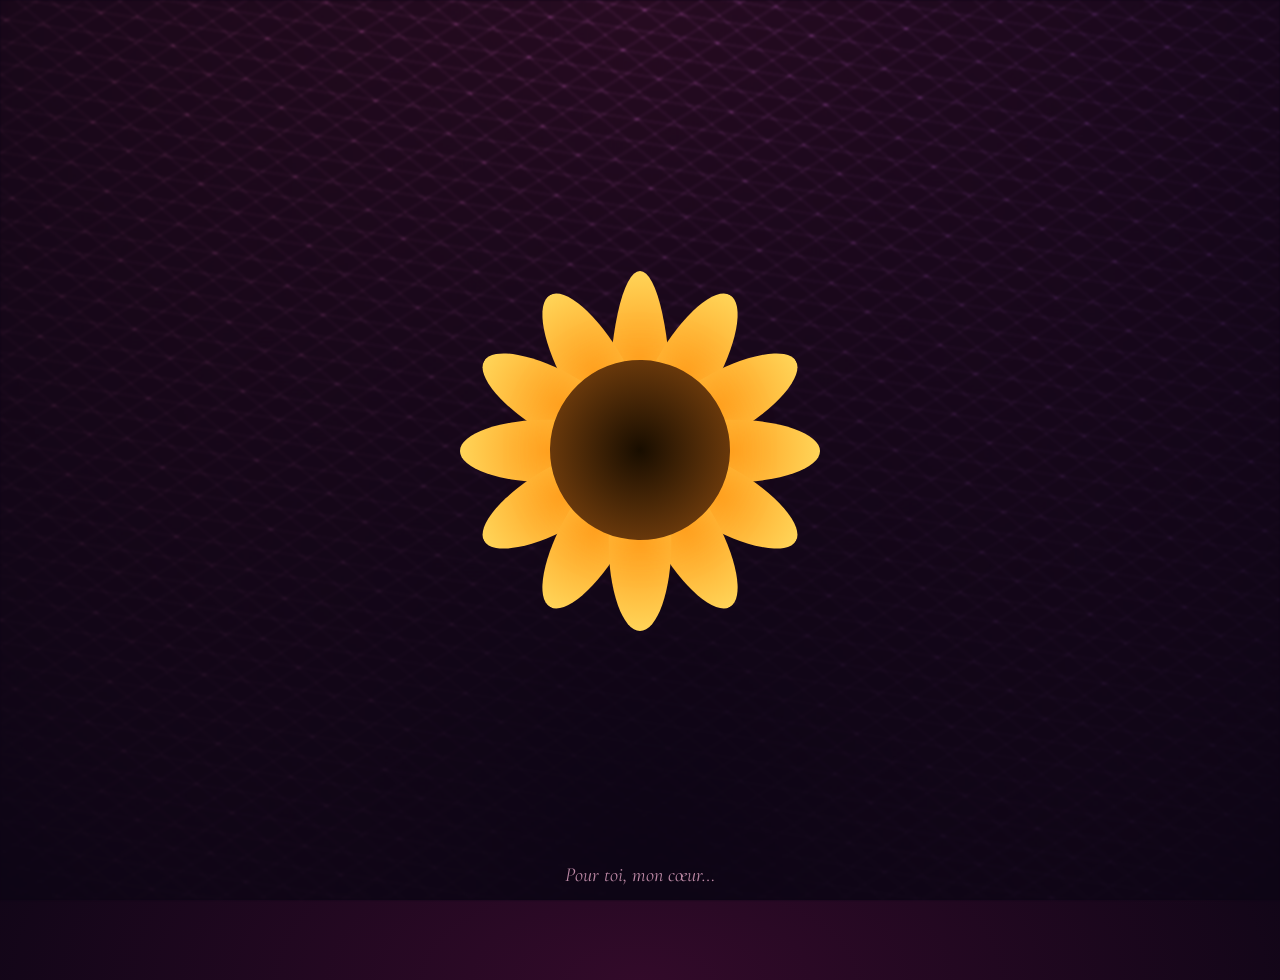
==== index.html @ 47a4c1a6 "Update chapter photo handling and page rendering" ====
<!DOCTYPE html>
<html lang="fr">
<head>
<meta charset="UTF-8">
<meta name="viewport" content="width=device-width, initial-scale=1.0">
<meta name="theme-color" content="#1a0a2e">
<title>Pour toi, mon cœur 🌸</title>
<link href="https://fonts.googleapis.com/css2?family=Cormorant+Garamond:ital,wght@0,400;0,600;1,400;1,600&family=Lato:wght@300;400&family=Press+Start+2P&display=swap" rel="stylesheet">
<link rel="stylesheet" href="style.css">
</head>
<body>

<!-- Animation d'ouverture : tournesol animé (adapté d'un CodePen, sans tige) -->
<div id="opening-overlay" style="position:fixed;inset:0;z-index:9999;display:flex;align-items:center;justify-content:center;transition:opacity 1s ease;background:var(--bg-base,#0d0515);overflow:hidden;">
  <div class="op-night"></div>
  <div id="opening-stars" style="position:absolute;inset:0;z-index:1;overflow:hidden;"></div>
  <div id="sf-bg-lights" style="position:absolute;inset:0;z-index:1;overflow:hidden;"></div>
  <div class="sf-scene">
    <div class="flower_wrapper">
      <div class="flower_center"></div>
      <div class="flower_petal flower_petal-1"></div>
      <div class="flower_petal flower_petal-2"></div>
      <div class="flower_petal flower_petal-3"></div>
      <div class="flower_petal flower_petal-4"></div>
      <div class="flower_petal flower_petal-5"></div>
      <div class="flower_petal flower_petal-6"></div>
      <div class="flower_petal flower_petal-7"></div>
      <div class="flower_petal flower_petal-8"></div>
      <div class="flower_petal flower_petal-9"></div>
      <div class="flower_petal flower_petal-10"></div>
      <div class="flower_petal flower_petal-11"></div>
      <div class="flower_petal flower_petal-12"></div>
      <div class="flower_light flower_light-1"></div>
      <div class="flower_light flower_light-2"></div>
      <div class="flower_light flower_light-3"></div>
      <div class="flower_light flower_light-4"></div>
      <div class="flower_light flower_light-5"></div>
      <div class="flower_light flower_light-6"></div>
      <div class="flower_light flower_light-7"></div>
      <div class="flower_light flower_light-8"></div>
    </div>
  </div>
  <div class="op-caption">Pour toi, mon cœur…</div>
</div>
<style>
  @keyframes fadeIn { 0% { opacity: 0; transform: translate(-50%,8px); } 100% { opacity: 1; transform: translate(-50%,0); } }

  .op-night {
    position: fixed; left: 50%; top: 0; transform: translateX(-50%);
    width: 100%; height: 100%; z-index: 0;
    filter: blur(0.1vmin);
    background-image:
      radial-gradient(ellipse at top, transparent 0%, var(--bg-base,#0d0515)),
      radial-gradient(ellipse at bottom, var(--bg-base,#0d0515), rgba(var(--glow,120,20,80),0.28)),
      repeating-linear-gradient(220deg, rgba(0,0,0,0.5) 0px, rgba(0,0,0,0.5) 19px, transparent 19px, transparent 22px),
      repeating-linear-gradient(189deg, rgba(0,0,0,0.5) 0px, rgba(0,0,0,0.5) 19px, transparent 19px, transparent 22px),
      repeating-linear-gradient(148deg, rgba(0,0,0,0.5) 0px, rgba(0,0,0,0.5) 19px, transparent 19px, transparent 22px),
      linear-gradient(90deg, rgb(var(--c1,210,100,150)), rgb(var(--c2,160,90,210)));
  }
  .opening-star {
    position: absolute; border-radius: 50%;
    background: rgba(255,255,255,0.8);
    animation: starTwinkle ease-in-out infinite;
  }
  @keyframes starTwinkle { 0%, 100% { opacity: 0.15; } 50% { opacity: 0.9; } }

  .op-caption {
    position: absolute; left: 50%; bottom: 1.5vmin; transform: translateX(-50%); z-index: 250;
    font-family: 'Cormorant Garamond', serif; font-style: italic; font-size: 20px;
    color: rgba(220,160,190,0.85); white-space: nowrap;
    animation: fadeIn 1s ease 0.6s both;
  }

  /* ── Tournesol animé (adapté d'un CodePen, sans tige) ── */
  .sf-scene {
    position: absolute; inset: 0; z-index: 5;
    display: flex; align-items: center; justify-content: center;
  }
  .flower_wrapper {
    position: relative; width: 1px; height: 1px;
    animation: sf-sway 4s ease-in-out infinite;
  }
  .flower_center {
    position: absolute; left: 0; top: 0; z-index: 5;
    transform: translate(-50%, -50%) rotate(-10deg);
    width: 20vmin; height: 20vmin; border-radius: 50%;
    background: radial-gradient(circle, #180d00, #8a4a10);
    box-shadow: 0 0 5vmin rgba(255,180,50,0.35);
    animation: sf-open-center 1.2s 0.3s backwards;
  }
  .flower_petal {
    position: absolute; left: 0; bottom: 0; z-index: 3;
    transform: translateX(-50%);
    width: 7vmin; height: 20vmin;
    background: radial-gradient(circle, #ff9d1c, #ffd85c);
    clip-path: ellipse(50% 50% at 50% 50%);
    transform-origin: center bottom;
    animation: sf-open-petal 1.2s 0.7s backwards;
  }
  .flower_petal-1 {
    border-radius: 50% 50% 50% / 80% 80% 20% 20%;
    clip-path: none;
    animation: sf-open-petal 1s 0.7s backwards;
  }
  .flower_petal-2  { transform: translateX(-50%) rotate(-30deg); }
  .flower_petal-3  { transform: translateX(-50%) rotate(-60deg); }
  .flower_petal-4  { transform: translateX(-50%) rotate(-90deg); }
  .flower_petal-5  { transform: translateX(-50%) rotate(-120deg); }
  .flower_petal-6  { transform: translateX(-50%) rotate(-150deg); }
  .flower_petal-7  { transform: translateX(-50%) rotate(30deg); }
  .flower_petal-8  { transform: translateX(-50%) rotate(60deg); }
  .flower_petal-9  { transform: translateX(-50%) rotate(90deg); }
  .flower_petal-10 { transform: translateX(-50%) rotate(120deg); }
  .flower_petal-11 { transform: translateX(-50%) rotate(150deg); }
  .flower_petal-12 { transform: translateX(-50%) rotate(180deg); }

  .flower_light {
    position: absolute; bottom: 8vmin; width: 1vmin; height: 1vmin;
    background-color: #fffb00; border-radius: 50%;
    filter: blur(0.2vmin);
    animation: sf-light-ans 4s linear infinite backwards;
  }
  .flower_light:nth-child(odd) { background-color: #ffde7a; }
  .flower_light-1 { left: -2vmin; animation-delay: 1s; }
  .flower_light-2 { left: 3vmin;  animation-delay: 0.5s; }
  .flower_light-3 { left: -6vmin; animation-delay: 0.3s; }
  .flower_light-4 { left: 6vmin;  animation-delay: 0.9s; }
  .flower_light-5 { left: -1vmin; animation-delay: 1.5s; }
  .flower_light-6 { left: -4vmin; animation-delay: 3s; }
  .flower_light-7 { left: 3vmin;  animation-delay: 2s; }
  .flower_light-8 { left: -6vmin; animation-delay: 3.5s; }

  .sf-bg-light {
    position: absolute; bottom: 0; width: 1vmin; height: 1vmin;
    background-color: #fffb00; border-radius: 50%;
    filter: blur(0.2vmin);
    animation: sf-light-bg-ans 7s linear infinite backwards;
  }
  .sf-bg-light:nth-child(odd) { background-color: #ffde7a; }

  @keyframes sf-sway {
    0%, 100% { transform: rotate(-2deg); }
    50%      { transform: rotate(2deg); }
  }
  @keyframes sf-open-petal { 0% { transform: translateX(-50%) rotate(0) scale(0); } }
  @keyframes sf-open-center { 0% { opacity: 0; transform: translate(-50%,-50%) scale(0); } }
  @keyframes sf-light-ans {
    0%   { opacity: 0; transform: translateY(0); }
    25%  { opacity: 1; transform: translateY(-5vmin) translateX(-2vmin); }
    50%  { opacity: 1; transform: translateY(-15vmin) translateX(2vmin); filter: blur(0.2vmin); }
    75%  { transform: translateY(-20vmin) translateX(-2vmin); filter: blur(0.2vmin); }
    100% { transform: translateY(-30vmin); opacity: 0; filter: blur(1vmin); }
  }
  @keyframes sf-light-bg-ans {
    0%   { opacity: 0; transform: translateY(0); }
    25%  { opacity: 1; transform: translateY(-10vmin) translateX(-2vmin); }
    50%  { opacity: 1; transform: translateY(-20vmin) translateX(2vmin); filter: blur(0.2vmin); }
    70%  { transform: translateY(-40vmin) translateX(2vmin); filter: blur(0.2vmin); }
    100% { transform: translateY(-60vmin); opacity: 0; filter: blur(1vmin); }
  }
</style>

<!-- Toast "Accomplissement obtenu !" façon Minecraft -->
<div class="mc-toast-wrap"><div class="mc-toast" id="mc-toast"></div></div>

<!-- Pétales (générés en JS selon le mois) -->
<div id="petals-container"></div>
<!-- Cœurs flottants -->
<div id="hearts-container"></div>

<!-- Grandes fleurs décoratives fixes -->
<svg class="flower-deco" style="top:-30px;left:-30px;opacity:0.26;transform:rotate(-15deg)" width="230" height="230" viewBox="0 0 200 200" xmlns="http://www.w3.org/2000/svg">
  <g class="deco-flower" data-color="c1"></g>
</svg>
<svg class="flower-deco" style="top:-20px;right:-25px;opacity:0.24;transform:rotate(12deg)" width="200" height="200" viewBox="0 0 200 200" xmlns="http://www.w3.org/2000/svg">
  <g class="deco-flower" data-color="c2"></g>
</svg>
<svg class="flower-deco" style="bottom:160px;right:-18px;opacity:0.22;transform:rotate(10deg)" width="150" height="190" viewBox="0 0 200 200" xmlns="http://www.w3.org/2000/svg">
  <g class="deco-flower-filled" data-color="c1"></g>
</svg>
<svg class="flower-deco" style="bottom:360px;left:-25px;opacity:0.24;transform:rotate(-10deg)" width="180" height="215" viewBox="0 0 200 200" xmlns="http://www.w3.org/2000/svg">
  <g class="deco-flower" data-color="c2"></g>
</svg>
<svg class="flower-deco" style="bottom:20px;right:-20px;opacity:0.22;transform:rotate(14deg)" width="170" height="205" viewBox="0 0 200 200" xmlns="http://www.w3.org/2000/svg">
  <g class="deco-flower" data-color="c1"></g>
</svg>

<!-- ══════════════ LIVRE FERMÉ ══════════════ -->
<div id="book-closed" class="book-closed">
  <div class="book-cover" id="book-cover">
    <svg class="book-cover-flower" viewBox="0 0 200 200" xmlns="http://www.w3.org/2000/svg">
      <g class="deco-flower-hero" data-color="c1" transform="translate(-50,10) scale(0.9)"></g>
    </svg>
    <div class="book-title">Notre histoire</div>
    <div class="book-cover-rule"></div>
    <div class="book-subtitle">à nous deux</div>
  </div>
  <button class="discover-btn" id="discover-btn">Découvrir notre histoire</button>
</div>

<!-- ══════════════ LIVRE OUVERT ══════════════ -->
<div id="book-open" class="book-open">
  <div class="book-toolbar">
    <button id="nav-toc-btn">✦ Sommaire ✦</button>
    <span class="sep">·</span>
    <a href="chronologie.html">notre chronologie</a>
  </div>
  <div class="book-frame">
    <button class="book-nav-btn" id="nav-prev" aria-label="page précédente">←</button>
    <div class="page-spread" id="page-spread"></div>
    <button class="book-nav-btn" id="nav-next" aria-label="page suivante">→</button>
  </div>
</div>

<!-- Panneau archives (onglet caché : double-clic sur le footer, gardé en secret bonus) -->
<div class="archive-overlay" id="archive-overlay">
  <div class="archive-panel">
    <div class="archive-title">Notre histoire, mois par mois</div>
    <div class="archive-list" id="archive-list"></div>
    <button class="archive-close" id="archive-close">fermer</button>
  </div>
</div>

<script src="data.js"></script>
<script src="mc-toast.js"></script>
<script>
const MONTHS = window.SITE_DATA.months;
const params = new URLSearchParams(location.search);
const requestedNum = parseInt(params.get('m'), 10);
const latest = MONTHS[MONTHS.length - 1];
const deepLinkedMonth = MONTHS.find(m => m.number === requestedNum);

function setTheme(month) {
  document.documentElement.style.setProperty('--c1', month.theme.c1);
  document.documentElement.style.setProperty('--c2', month.theme.c2);
  document.documentElement.style.setProperty('--glow', month.theme.glow);
  document.documentElement.style.setProperty('--bg-base', month.theme.bgBase || '#0d0515');
}
setTheme(latest); // thème par défaut pour la couverture du livre

// ── Bibliothèque de formes de fleurs déco (lys / tulipe) ──
const FLOWER_LIB = {
  lys: {
    big: (c) => `<g fill="none" stroke="rgba(var(--${c}),1)" stroke-width="1.5"><ellipse cx="100" cy="50" rx="16" ry="42"/><ellipse cx="58" cy="85" rx="13" ry="32" transform="rotate(-35 58 85)"/><ellipse cx="142" cy="85" rx="13" ry="32" transform="rotate(35 142 85)"/><line x1="100" y1="100" x2="100" y2="185"/><ellipse cx="70" cy="150" rx="24" ry="9" transform="rotate(-20 70 150)"/><ellipse cx="130" cy="165" rx="24" ry="9" transform="rotate(20 130 165)"/></g>`,
    filled: (c) => `<g fill="rgba(var(--${c}),0.2)" stroke="rgba(var(--${c}),0.7)" stroke-width="1.5"><circle cx="100" cy="100" r="12"/><ellipse cx="100" cy="58" rx="10" ry="22"/><ellipse cx="100" cy="142" rx="10" ry="22"/><ellipse cx="58" cy="100" rx="22" ry="10"/><ellipse cx="142" cy="100" rx="22" ry="10"/></g>`,
    hero: (c) => `<g fill="none" stroke="rgba(var(--${c}),0.7)" stroke-width="1.8"><ellipse cx="150" cy="40" rx="14" ry="36"/><ellipse cx="112" cy="70" rx="11" ry="26" transform="rotate(-35 112 70)"/><ellipse cx="188" cy="70" rx="11" ry="26" transform="rotate(35 188 70)"/><line x1="150" y1="80" x2="150" y2="150"/><ellipse cx="122" cy="125" rx="20" ry="7" transform="rotate(-18 122 125)"/><ellipse cx="178" cy="138" rx="20" ry="7" transform="rotate(18 178 138)"/></g>`,
    watermark: (c) => `<g fill="rgba(var(--${c}),1)" stroke="none"><circle cx="100" cy="100" r="15"/><ellipse cx="100" cy="60" rx="12" ry="28"/><ellipse cx="100" cy="140" rx="12" ry="28"/><ellipse cx="60" cy="100" rx="28" ry="12"/><ellipse cx="140" cy="100" rx="28" ry="12"/></g>`,
    footer: (c, cx) => `<g fill="none" stroke="rgba(var(--${c}),1)" stroke-width="1.5" transform="translate(${cx},0)"><ellipse cx="0" cy="16" rx="8" ry="22"/><ellipse cx="-22" cy="34" rx="7" ry="16" transform="rotate(-35 -22 34)"/><ellipse cx="22" cy="34" rx="7" ry="16" transform="rotate(35 22 34)"/><line x1="0" y1="42" x2="0" y2="75"/></g>`
  },
  tulipe: {
    big: (c) => `<g fill="none" stroke="rgba(var(--${c}),1)" stroke-width="1.5"><path d="M100,15 C108,15 114,30 112,47 C111,57 106,67 100,73 C94,67 89,57 88,47 C86,30 92,15 100,15 Z"/><path d="M85,20 C93,20 99,35 97,52 C96,62 91,72 85,78 C79,72 74,62 73,52 C71,35 77,20 85,20 Z" transform="rotate(-22 85 49)"/><path d="M115,20 C123,20 129,35 127,52 C126,62 121,72 115,78 C109,72 104,62 103,52 C101,35 107,20 115,20 Z" transform="rotate(22 115 49)"/><line x1="100" y1="73" x2="100" y2="185"/><ellipse cx="70" cy="150" rx="24" ry="9" transform="rotate(-20 70 150)"/><ellipse cx="130" cy="165" rx="24" ry="9" transform="rotate(20 130 165)"/></g>`,
    filled: (c) => `<g fill="rgba(var(--${c}),0.2)" stroke="rgba(var(--${c}),0.7)" stroke-width="1.5"><path d="M100,65 C110,65 117,80 115,98 C114,110 108,120 100,126 C92,120 86,110 85,98 C83,80 90,65 100,65 Z"/><path d="M82,72 C92,72 99,87 97,105 C96,117 90,127 82,133 C74,127 68,117 67,105 C65,87 72,72 82,72 Z" transform="rotate(-18 82 102)"/><path d="M118,72 C128,72 135,87 133,105 C132,117 126,127 118,133 C110,127 104,117 103,105 C101,87 108,72 118,72 Z" transform="rotate(18 118 102)"/></g>`,
    hero: (c) => `<g fill="none" stroke="rgba(var(--${c}),0.7)" stroke-width="1.8"><path d="M150,10 C160,10 167,28 165,48 C164,60 158,72 150,79 C142,72 136,60 135,48 C133,28 140,10 150,10 Z"/><path d="M133,16 C143,16 150,34 148,54 C147,66 141,78 133,85 C125,78 119,66 118,54 C116,34 123,16 133,16 Z" transform="rotate(-22 133 50)"/><path d="M167,16 C177,16 184,34 182,54 C181,66 175,78 167,85 C159,78 153,66 152,54 C150,34 157,16 167,16 Z" transform="rotate(22 167 50)"/><line x1="150" y1="79" x2="150" y2="150"/><ellipse cx="122" cy="125" rx="20" ry="7" transform="rotate(-18 122 125)"/><ellipse cx="178" cy="138" rx="20" ry="7" transform="rotate(18 178 138)"/></g>`,
    watermark: (c) => `<g fill="rgba(var(--${c}),1)" stroke="none"><path d="M100,55 C112,55 120,75 117,98 C115,112 108,125 100,132 C92,125 85,112 83,98 C80,75 88,55 100,55 Z"/><path d="M78,65 C90,65 98,85 95,108 C93,122 86,135 78,142 C70,135 63,122 61,108 C58,85 66,65 78,65 Z" transform="rotate(-20 78 103)"/><path d="M122,65 C134,65 142,85 139,108 C137,122 130,135 122,142 C114,135 107,122 105,108 C102,85 110,65 122,65 Z" transform="rotate(20 122 103)"/></g>`,
    footer: (c, cx) => `<g fill="none" stroke="rgba(var(--${c}),1)" stroke-width="1.5" transform="translate(${cx},0)"><path d="M0,8 C6,8 10,17 9,27 C8,33 5,39 0,42 C-5,39 -8,33 -9,27 C-10,17 -6,8 0,8 Z"/><path d="M-10,11 C-4,11 0,20 -1,30 C-2,36 -5,42 -10,45 C-15,42 -18,36 -19,30 C-20,20 -16,11 -10,11 Z" transform="rotate(-20 -10 28)"/><path d="M10,11 C16,11 20,20 19,30 C18,36 15,42 10,45 C5,42 2,36 1,30 C0,20 4,11 10,11 Z" transform="rotate(20 10 28)"/><line x1="0" y1="42" x2="0" y2="75"/></g>`
  },
  tournesol: {
    big: (c) => `<g><g fill="none" stroke="rgba(var(--${c}),1)" stroke-width="1.5">
        <ellipse cx="100" cy="27" rx="6" ry="27" transform="rotate(0 100 55)"/>
        <ellipse cx="100" cy="27" rx="6" ry="27" transform="rotate(45 100 55)"/>
        <ellipse cx="100" cy="27" rx="6" ry="27" transform="rotate(90 100 55)"/>
        <ellipse cx="100" cy="27" rx="6" ry="27" transform="rotate(135 100 55)"/>
        <ellipse cx="100" cy="27" rx="6" ry="27" transform="rotate(180 100 55)"/>
        <ellipse cx="100" cy="27" rx="6" ry="27" transform="rotate(225 100 55)"/>
        <ellipse cx="100" cy="27" rx="6" ry="27" transform="rotate(270 100 55)"/>
        <ellipse cx="100" cy="27" rx="6" ry="27" transform="rotate(315 100 55)"/>
        <line x1="100" y1="95" x2="100" y2="185"/>
        <ellipse cx="70" cy="150" rx="24" ry="9" transform="rotate(-20 70 150)"/>
        <ellipse cx="130" cy="165" rx="24" ry="9" transform="rotate(20 130 165)"/>
      </g><circle cx="100" cy="55" r="15" fill="rgba(120,78,38,0.9)" stroke="none"/></g>`,
    filled: (c) => `<g><g fill="rgba(var(--${c}),0.22)" stroke="rgba(var(--${c}),0.7)" stroke-width="1.2">
        <ellipse cx="100" cy="80" rx="5" ry="20" transform="rotate(0 100 100)"/>
        <ellipse cx="100" cy="80" rx="5" ry="20" transform="rotate(45 100 100)"/>
        <ellipse cx="100" cy="80" rx="5" ry="20" transform="rotate(90 100 100)"/>
        <ellipse cx="100" cy="80" rx="5" ry="20" transform="rotate(135 100 100)"/>
        <ellipse cx="100" cy="80" rx="5" ry="20" transform="rotate(180 100 100)"/>
        <ellipse cx="100" cy="80" rx="5" ry="20" transform="rotate(225 100 100)"/>
        <ellipse cx="100" cy="80" rx="5" ry="20" transform="rotate(270 100 100)"/>
        <ellipse cx="100" cy="80" rx="5" ry="20" transform="rotate(315 100 100)"/>
      </g><circle cx="100" cy="100" r="10" fill="rgba(120,78,38,0.4)" stroke="rgba(120,78,38,0.6)" stroke-width="1"/></g>`,
    hero: (c) => `<g><g fill="none" stroke="rgba(var(--${c}),0.7)" stroke-width="1.8">
        <ellipse cx="150" cy="20" rx="6" ry="24" transform="rotate(0 150 46)"/>
        <ellipse cx="150" cy="20" rx="6" ry="24" transform="rotate(45 150 46)"/>
        <ellipse cx="150" cy="20" rx="6" ry="24" transform="rotate(90 150 46)"/>
        <ellipse cx="150" cy="20" rx="6" ry="24" transform="rotate(135 150 46)"/>
        <ellipse cx="150" cy="20" rx="6" ry="24" transform="rotate(180 150 46)"/>
        <ellipse cx="150" cy="20" rx="6" ry="24" transform="rotate(225 150 46)"/>
        <ellipse cx="150" cy="20" rx="6" ry="24" transform="rotate(270 150 46)"/>
        <ellipse cx="150" cy="20" rx="6" ry="24" transform="rotate(315 150 46)"/>
        <line x1="150" y1="80" x2="150" y2="150"/>
        <ellipse cx="122" cy="125" rx="20" ry="7" transform="rotate(-18 122 125)"/>
        <ellipse cx="178" cy="138" rx="20" ry="7" transform="rotate(18 178 138)"/>
      </g><circle cx="150" cy="46" r="13" fill="rgba(120,78,38,0.85)" stroke="none"/></g>`,
    watermark: (c) => `<g><g fill="rgba(var(--${c}),1)" stroke="none">
        <ellipse cx="100" cy="65" rx="9" ry="30" transform="rotate(0 100 100)"/>
        <ellipse cx="100" cy="65" rx="9" ry="30" transform="rotate(45 100 100)"/>
        <ellipse cx="100" cy="65" rx="9" ry="30" transform="rotate(90 100 100)"/>
        <ellipse cx="100" cy="65" rx="9" ry="30" transform="rotate(135 100 100)"/>
        <ellipse cx="100" cy="65" rx="9" ry="30" transform="rotate(180 100 100)"/>
        <ellipse cx="100" cy="65" rx="9" ry="30" transform="rotate(225 100 100)"/>
        <ellipse cx="100" cy="65" rx="9" ry="30" transform="rotate(270 100 100)"/>
        <ellipse cx="100" cy="65" rx="9" ry="30" transform="rotate(315 100 100)"/>
      </g><circle cx="100" cy="100" r="17" fill="rgba(120,78,38,0.9)" stroke="none"/></g>`,
    footer: (c, cx) => `<g transform="translate(${cx},0)"><g fill="none" stroke="rgba(var(--${c}),1)" stroke-width="1.5">
        <ellipse cx="0" cy="6" rx="4" ry="16" transform="rotate(0 0 22)"/>
        <ellipse cx="0" cy="6" rx="4" ry="16" transform="rotate(45 0 22)"/>
        <ellipse cx="0" cy="6" rx="4" ry="16" transform="rotate(90 0 22)"/>
        <ellipse cx="0" cy="6" rx="4" ry="16" transform="rotate(135 0 22)"/>
        <ellipse cx="0" cy="6" rx="4" ry="16" transform="rotate(180 0 22)"/>
        <ellipse cx="0" cy="6" rx="4" ry="16" transform="rotate(225 0 22)"/>
        <ellipse cx="0" cy="6" rx="4" ry="16" transform="rotate(270 0 22)"/>
        <ellipse cx="0" cy="6" rx="4" ry="16" transform="rotate(315 0 22)"/>
        <line x1="0" y1="42" x2="0" y2="75"/>
      </g><circle cx="0" cy="22" r="9" fill="rgba(120,78,38,0.9)" stroke="none"/></g>`
  }
};
function renderDecoFlowers(month) {
  const flowerSet = FLOWER_LIB[month.flowerType] || FLOWER_LIB.lys;
  document.querySelectorAll('.deco-flower').forEach(g => g.innerHTML = flowerSet.big(g.dataset.color));
  document.querySelectorAll('.deco-flower-filled').forEach(g => g.innerHTML = flowerSet.filled(g.dataset.color));
  document.querySelectorAll('.deco-flower-hero').forEach(g => g.innerHTML = flowerSet.hero(g.dataset.color));
  document.querySelectorAll('.deco-flower-hero-side').forEach(g => g.innerHTML = flowerSet.hero(g.dataset.color));
  document.querySelectorAll('.deco-flower-watermark').forEach(g => g.innerHTML = flowerSet.watermark(g.dataset.color));
  document.querySelectorAll('.deco-flower-footer').forEach(g => g.innerHTML = flowerSet.footer(g.dataset.color, g.dataset.cx));
}
renderDecoFlowers(latest); // fleur de couverture

// Pseudo-aléatoire déterministe (composition stable d'un rechargement à l'autre)
function detRand(seed) {
  const x = Math.sin(seed * 12.9898) * 43758.5453;
  return x - Math.floor(x);
}

// Étoiles scintillantes en fond de l'écran d'ouverture
const starsContainer = document.getElementById('opening-stars');
for (let i = 0; i < 40; i++) {
  const star = document.createElement('div');
  star.className = 'opening-star';
  const size = (detRand(i * 7 + 1) * 2 + 0.6).toFixed(1);
  star.style.width = size + 'px';
  star.style.height = size + 'px';
  star.style.left = Math.round(detRand(i * 7 + 2) * 100) + '%';
  star.style.top = Math.round(detRand(i * 7 + 3) * 100) + '%';
  star.style.animationDuration = (1.8 + detRand(i * 7 + 4) * 2.5).toFixed(1) + 's';
  star.style.animationDelay = (detRand(i * 7 + 5) * 3).toFixed(1) + 's';
  starsContainer.appendChild(star);
}

// Petites lumières qui montent en fond, autour du tournesol
const bgLightsContainer = document.getElementById('sf-bg-lights');
for (let i = 0; i < 14; i++) {
  const light = document.createElement('div');
  light.className = 'sf-bg-light';
  light.style.left = Math.round(detRand(i * 9 + 1) * 100) + '%';
  light.style.animationDelay = (detRand(i * 9 + 2) * 4).toFixed(1) + 's';
  bgLightsContainer.appendChild(light);
}

window.addEventListener('load', () => {
  const overlay = document.getElementById('opening-overlay');
  setTimeout(() => { overlay.style.opacity = '0'; setTimeout(() => overlay.style.display = 'none', 1000); }, 2600);
});

// Pétales — vraies formes SVG, taille/opacité variables
const petalsContainer = document.getElementById('petals-container');
const PETAL_COUNT = 12; // doit matcher les nth-child(1..12) du CSS
for (let i = 0; i < PETAL_COUNT; i++) {
  const size = 9 + Math.round(Math.random() * 8);      // 9-17px
  const opacity = (0.35 + Math.random() * 0.35).toFixed(2); // 0.35-0.70
  const color = i % 3 === 0 ? 'c2' : 'c1';
  const span = document.createElement('span');
  span.className = 'petal';
  span.innerHTML = `<svg width="${size}" height="${size * 1.15}" viewBox="0 0 20 23" xmlns="http://www.w3.org/2000/svg"><path d="M10,0 C15,4 16,13 10,23 C4,13 5,4 10,0 Z" fill="rgba(var(--${color}),${opacity})"/></svg>`;
  petalsContainer.appendChild(span);
}

// Cœurs flottants — tailles/opacités/couleurs variées, avec heartbeat
const heartsContainer = document.getElementById('hearts-container');
const HEART_COUNT = 6;
for (let i = 0; i < HEART_COUNT; i++) {
  const size = 12 + Math.round(Math.random() * 20);       // 12-32px
  const opacity = (0.15 + Math.random() * 0.25).toFixed(2); // 0.15-0.40
  const left = Math.round(5 + Math.random() * 90) + '%';
  const duration = (14 + Math.random() * 10).toFixed(1) + 's'; // 14-24s
  const delay = (Math.random() * 12).toFixed(1) + 's';
  const color = i % 2 === 0 ? 'c1' : 'c2';
  const wrap = document.createElement('div');
  wrap.className = 'floating-heart';
  wrap.style.left = left;
  wrap.style.animationDuration = duration;
  wrap.style.animationDelay = delay;
  wrap.innerHTML = `<div class="heart-pulse" style="animation-delay:${(Math.random()*1.5).toFixed(1)}s">
    <svg width="${size}" height="${size * 0.9}" viewBox="0 0 32 29" xmlns="http://www.w3.org/2000/svg">
      <path d="M23.6,0c-3.4,0-6.3,2.4-7.6,5.5C14.7,2.4,11.8,0,8.4,0C3.8,0,0,3.8,0,8.4c0,9.4,15.9,16.9,16,17c0.1,0,15.9-7.6,16-17C32,3.8,28.2,0,23.6,0z" fill="rgba(var(--${color}),${opacity})"/>
    </svg>
  </div>`;
  heartsContainer.appendChild(wrap);
}

// ══════════════ Gabarits de page (réutilisent les classes CSS existantes) ══════════════

function poemHTML(month) {
  return month.poem.map(strophe => {
    const lines = strophe.lines.map(l => `<span class="verse${strophe.special ? ' poem-special' : ''}">${l}</span>`).join('');
    return `<div class="strophe">${lines}</div>`;
  }).join('');
}

function galleryHTML(month) {
  if (!month.photos || month.photos.length === 0) return '';
  const imgs = month.photos.map((p, i) => {
    const cls = (month.photos.length % 3 === 1 && i === month.photos.length - 1) ? ' class="full"' : '';
    return `<img src="${p.src}" alt="${p.caption || ''}"${cls}>`;
  }).join('');
  return `<div class="card"><div class="card-label">Nos photos</div><div class="gallery">${imgs}</div></div>`;
}

// Photos polaroid affichées sur les chapitres, une différente à chaque fois (cycle selon le mois).
// Pour ajouter la photo "moustache avec ses cheveux" : mets le fichier dans /photos et ajoute une
// ligne ici, ex: { src: 'photos/moustache.jpg', rot: 8, top: '8px', side: 'right:-8px' }
const CHAPTER_PHOTOS = [
  { src: 'photos/julie-peignoir.jpg', rot: 9, top: '6px', side: 'right:-8px' },
  { src: 'photos/julie-soiree-1.jpg', rot: -7, top: '10px', side: 'right:-10px', h: '96px' },
  { src: 'photos/moustache.jpg', rot: -8, top: '4px', side: 'right:-10px' },
  { src: 'photos/julie-soiree-2.jpg', rot: 6, top: '4px', side: 'right:-6px', h: '150px' },
  { src: 'photos/julie-filtre.jpg', rot: -9, top: '8px', side: 'right:-8px' }
];
function chapterPhoto(month) {
  return CHAPTER_PHOTOS[(month.number - 1) % CHAPTER_PHOTOS.length];
}

function chapterHTML(month) {
  const photo = chapterPhoto(month);
  const left = `
    <div class="book-page book-page-left">
      <div class="hero-flower-top">
        <svg width="220" height="130" viewBox="0 0 300 160" xmlns="http://www.w3.org/2000/svg">
          <g class="deco-flower-hero-side" data-color="c2" transform="translate(85,42) rotate(-20) scale(0.6) translate(-150,-80)"></g>
          <g class="deco-flower-hero-side" data-color="c2" transform="translate(215,42) rotate(20) scale(0.6) translate(-150,-80)"></g>
          <g class="deco-flower-hero" data-color="c1"></g>
        </svg>
      </div>
      <div class="hero-date">${month.dateRange}</div>
      <div class="hero-month">${month.number} mois</div>
      <div class="hero-subtitle">${month.subtitle}</div>
      <div class="hero-name">Pour mon amoureuse d'amour 🌸</div>
      <div class="sep" style="margin-top:16px"><div class="sep-line"></div><span style="color:rgba(200,80,130,0.5);font-size:10px">♥</span><div class="sep-line"></div></div>
      <div class="counter-card" style="margin-top:22px">
        <div class="counter-number">${month.number}</div>
        <div class="counter-info"><div class="counter-label">mois ensemble</div><div class="counter-sub">${month.counterSub}</div></div>
      </div>
      <div class="polaroid" style="top:${photo.top}; ${photo.side}; transform:rotate(${photo.rot}deg);"><img src="${photo.src}" alt="Julie"${photo.h ? ` style="height:${photo.h}"` : ''}></div>
      <div class="book-page-num">${String(month.number).padStart(2, '0')} — ${month.subtitle}</div>
    </div>`;
  const right = `
    <div class="book-page book-page-right">
      <div class="card">
        <svg class="card-flower-bg" style="right:-20px;bottom:-20px;width:160px;height:160px" viewBox="0 0 200 200" xmlns="http://www.w3.org/2000/svg"><g class="deco-flower-watermark" data-color="c1"></g></svg>
        <div class="card-label">Un poème pour toi</div>
        <div class="poem">${poemHTML(month)}</div>
      </div>
      ${galleryHTML(month)}
      <div style="text-align:center;margin-top:18px">
        <button class="secret-btn" data-secret="${encodeURIComponent(month.secretMessage)}">je suis caché 🙈</button>
        <div class="secret-msg"></div>
      </div>
      <div class="footer">
        <svg width="200" height="60" viewBox="0 0 300 80" xmlns="http://www.w3.org/2000/svg" style="display:block;margin:0 auto 12px;opacity:0.25">
          <g class="deco-flower-footer" data-cx="80" data-color="c1"></g><g class="deco-flower-footer" data-cx="150" data-color="c2"></g><g class="deco-flower-footer" data-cx="220" data-color="c1"></g>
        </svg>
        Fait avec tout mon amour pour toi<br><span style="color:rgba(130,80,110,0.5)">— ton amoureux qui pense à toi —</span>
      </div>
    </div>`;
  return left + right;
}

function introHTML() {
  return `
    <div class="book-page book-page-left">
      <div class="intro-eyebrow">${MONTHS[0].dateRange.split('→')[0].trim() || 'le début'}</div>
      <div class="intro-title">Tout a commencé ici…</div>
      <div class="intro-text">Une histoire qui a démarré derrière un écran, et qui n'a jamais cessé de grandir depuis.</div>
      <div class="book-page-num">page de garde</div>
    </div>
    <div class="book-page book-page-right">
      <div class="intro-eyebrow">notre histoire</div>
      <div class="intro-title">à nous deux</div>
      <div class="intro-text">Chaque mois est un chapitre. Chaque chapitre, un peu plus de nous.</div>
      <a class="intro-cta" id="intro-to-toc">✦ ouvrir le sommaire ✦</a>
    </div>`;
}

function tocHTML() {
  const items = MONTHS.map((m, i) => `
    <button class="toc-item" data-goto-month="${m.number}">
      <span class="toc-item-num">${String(m.number).padStart(2, '0')}</span>
      <span class="toc-item-body">
        <span class="toc-item-title">${m.subtitle}</span>
        <span class="toc-item-date">${m.dateRange}</span>
      </span>
    </button>`).join('');
  return `
    <div class="book-page book-page-left">
      <div class="toc-title">Sommaire</div>
      <div class="toc-list">${items}</div>
      <div class="book-page-num">table des matières</div>
    </div>
    <div class="book-page book-page-right">
      <div class="toc-title">Ailleurs dans ce livre</div>
      <div class="intro-text">Toute notre histoire, jour après jour, mois après mois.</div>
      <div class="toc-links">
        <a href="chronologie.html">✦ notre chronologie ✦</a>
        <a href="#" id="toc-to-intro">✦ revenir à la page de garde ✦</a>
      </div>
    </div>`;
}

// ══════════════ Système de pages du livre ══════════════

const pages = [{ type: 'intro' }, { type: 'toc' }, ...MONTHS.map(m => ({ type: 'chapter', month: m }))];
let pageIndex = 0;
let subPage = 0; // 0 = page gauche, 1 = page droite (n'a d'effet visuel que sur mobile)
const pageSpread = document.getElementById('page-spread');
const navPrev = document.getElementById('nav-prev');
const navNext = document.getElementById('nav-next');
const isTwoColLayout = () => window.matchMedia('(min-width: 820px)').matches;

function chapterPageIndex(monthNumber) {
  return pages.findIndex(p => p.type === 'chapter' && p.month.number === monthNumber);
}

function applyPageContent(index, landOnRight) {
  pageIndex = Math.max(0, Math.min(pages.length - 1, index));
  subPage = landOnRight ? 1 : 0;
  const page = pages[pageIndex];

  if (page.type === 'intro') pageSpread.innerHTML = introHTML();
  else if (page.type === 'toc') pageSpread.innerHTML = tocHTML();
  else {
    setTheme(page.month);
    renderDecoFlowers(page.month);
    pageSpread.innerHTML = chapterHTML(page.month);
  }
  pageSpread.dataset.sub = String(subPage);
  window.scrollTo({ top: 0 });

  navPrev.disabled = pageIndex === 0 && subPage === 0;
  navNext.disabled = pageIndex === pages.length - 1 && subPage === 1;

  if (page.type === 'intro') {
    document.getElementById('intro-to-toc').addEventListener('click', () => renderPage(1));
  }
  if (page.type === 'toc') {
    document.getElementById('toc-to-intro').addEventListener('click', (e) => { e.preventDefault(); renderPage(0); });
    pageSpread.querySelectorAll('[data-goto-month]').forEach(btn => {
      btn.addEventListener('click', () => renderPage(chapterPageIndex(parseInt(btn.dataset.gotoMonth, 10))));
    });
  }
  if (page.type === 'chapter') {
    showAchievementToast('❤️', 'Accomplissement obtenu !', page.month.number + ' mois parcourus', 400);
  }
}

// Anime une "page qui tourne" : la page sortante pivote légèrement puis disparaît,
// le contenu est remplacé, puis la nouvelle page pivote pour revenir à plat.
function renderPage(index, landOnRight, direction) {
  const dir = direction || (index >= pageIndex ? 'next' : 'prev');
  pageSpread.classList.remove('turn-next-in', 'turn-prev-in');
  pageSpread.classList.add(dir === 'next' ? 'turn-next-out' : 'turn-prev-out');
  setTimeout(() => {
    applyPageContent(index, landOnRight);
    pageSpread.classList.remove('turn-next-out', 'turn-prev-out');
    pageSpread.classList.add(dir === 'next' ? 'turn-next-in' : 'turn-prev-in');
    setTimeout(() => pageSpread.classList.remove('turn-next-in', 'turn-prev-in'), 340);
  }, 220);
}

function goNext() {
  if (!isTwoColLayout() && subPage === 0) {
    pageSpread.classList.add('turn-next-out');
    setTimeout(() => {
      subPage = 1; pageSpread.dataset.sub = '1'; window.scrollTo({ top: 0 });
      navPrev.disabled = false; navNext.disabled = pageIndex === pages.length - 1;
      pageSpread.classList.remove('turn-next-out'); pageSpread.classList.add('turn-next-in');
      setTimeout(() => pageSpread.classList.remove('turn-next-in'), 340);
    }, 220);
    return;
  }
  renderPage(pageIndex + 1, false, 'next');
}
function goPrev() {
  if (!isTwoColLayout() && subPage === 1) {
    pageSpread.classList.add('turn-prev-out');
    setTimeout(() => {
      subPage = 0; pageSpread.dataset.sub = '0'; window.scrollTo({ top: 0 });
      navNext.disabled = false; navPrev.disabled = pageIndex === 0;
      pageSpread.classList.remove('turn-prev-out'); pageSpread.classList.add('turn-prev-in');
      setTimeout(() => pageSpread.classList.remove('turn-prev-in'), 340);
    }, 220);
    return;
  }
  renderPage(pageIndex - 1, !isTwoColLayout(), 'prev');
}

navPrev.addEventListener('click', goPrev);
navNext.addEventListener('click', goNext);
document.getElementById('nav-toc-btn').addEventListener('click', () => renderPage(1));

// Easter egg "je suis caché" — délégation d'événement car le bouton est recréé à chaque page
pageSpread.addEventListener('click', (e) => {
  const btn = e.target.closest('.secret-btn');
  if (!btn) return;
  const msg = btn.nextElementSibling;
  msg.innerHTML = decodeURIComponent(btn.dataset.secret);
  btn.style.display = 'none';
  msg.classList.add('visible');
});

// Onglet caché bonus : double-clic (ou double-tap) sur le footer ouvre le panneau archives
const archiveOverlay = document.getElementById('archive-overlay');
const archiveList = document.getElementById('archive-list');
let lastTap = 0;
function maybeOpenArchive() {
  if (pages[pageIndex].type !== 'chapter') return;
  archiveList.innerHTML = '';
  MONTHS.forEach(m => {
    const a = document.createElement('a');
    a.href = '#';
    a.className = 'archive-item' + (m.number === pages[pageIndex].month.number ? ' current' : '');
    a.innerHTML = `<div class="archive-item-num">${m.number}</div><div class="archive-item-info"><div class="archive-item-label">${m.number} mois ensemble</div><div class="archive-item-date">${m.dateRange}</div></div>`;
    a.addEventListener('click', (e) => { e.preventDefault(); archiveOverlay.classList.remove('visible'); renderPage(chapterPageIndex(m.number)); });
    archiveList.appendChild(a);
  });
  archiveOverlay.classList.add('visible');
}
pageSpread.addEventListener('dblclick', (e) => { if (e.target.closest('.footer')) maybeOpenArchive(); });
pageSpread.addEventListener('touchend', (e) => {
  if (!e.target.closest('.footer')) return;
  const now = Date.now();
  if (now - lastTap < 400) maybeOpenArchive();
  lastTap = now;
});
document.getElementById('archive-close').addEventListener('click', () => archiveOverlay.classList.remove('visible'));
archiveOverlay.addEventListener('click', (e) => { if (e.target === archiveOverlay) archiveOverlay.classList.remove('visible'); });

// ══════════════ Ouverture du livre ══════════════

const bookClosed = document.getElementById('book-closed');
const bookOpen = document.getElementById('book-open');
const bookCover = document.getElementById('book-cover');
const discoverBtn = document.getElementById('discover-btn');

function openBook(startIndex) {
  discoverBtn.classList.add('fading');
  bookCover.classList.add('opening');
  bookOpen.classList.add('visible');
  setTimeout(() => {
    bookClosed.classList.add('hidden');
    renderPage(startIndex);
  }, 750);
}

discoverBtn.addEventListener('click', () => openBook(0));

// Lien direct vers un mois précis (?m=N) : on saute l'étape "livre fermé"
if (deepLinkedMonth) {
  bookClosed.classList.add('hidden');
  bookOpen.classList.add('visible');
  renderPage(chapterPageIndex(deepLinkedMonth.number));
}
</script>
</body>
</html>
---- style.css ----
*, *::before, *::after { box-sizing: border-box; margin: 0; padding: 0; }

html { background: var(--bg-base, #0d0515); }

:root {
  --c1: 210,100,150;
  --c2: 160,90,210;
  --glow: 120,20,80;
  --bg-base: #0d0515;
}

body {
  min-height: 100vh;
  background:
    radial-gradient(ellipse 80% 40% at 50% 0%, rgba(var(--glow),0.4) 0%, transparent 60%),
    radial-gradient(ellipse 65% 50% at 8% 25%, rgba(var(--c2),0.28) 0%, transparent 55%),
    radial-gradient(ellipse 65% 50% at 92% 65%, rgba(var(--c1),0.22) 0%, transparent 55%),
    radial-gradient(ellipse 100% 60% at 50% 100%, rgba(var(--glow),0.35) 0%, transparent 60%),
    var(--bg-base, #0d0515);
  color: #f0e6f0;
  font-family: 'Lato', sans-serif;
  overflow-x: hidden;
  display: flex;
  flex-direction: column;
  align-items: center;
  padding-bottom: 80px;
  position: relative;
}

.petal {
  position: fixed; pointer-events: none; z-index: 0;
  animation: petalFall linear infinite; opacity: 0;
}
@keyframes petalFall {
  0%   { transform: translateY(-20px) rotate(0deg) translateX(0); opacity: 0; }
  10%  { opacity: 1; }
  90%  { opacity: 1; }
  100% { transform: translateY(105vh) rotate(360deg) translateX(30px); opacity: 0; }
}
.petal:nth-child(1)  { left: 5%;  animation-duration: 12s; animation-delay: 0s;  }
.petal:nth-child(2)  { left: 18%; animation-duration: 15s; animation-delay: 3s;  }
.petal:nth-child(3)  { left: 32%; animation-duration: 18s; animation-delay: 7s;  }
.petal:nth-child(4)  { left: 46%; animation-duration: 13s; animation-delay: 2s;  }
.petal:nth-child(5)  { left: 60%; animation-duration: 16s; animation-delay: 5s;  }
.petal:nth-child(6)  { left: 72%; animation-duration: 20s; animation-delay: 9s;  }
.petal:nth-child(7)  { left: 84%; animation-duration: 14s; animation-delay: 11s; }
.petal:nth-child(8)  { left: 94%; animation-duration: 17s; animation-delay: 4s;  }
.petal:nth-child(9)  { left: 12%; animation-duration: 19s; animation-delay: 6s;  }
.petal:nth-child(10) { left: 40%; animation-duration: 15s; animation-delay: 10s; }
.petal:nth-child(11) { left: 66%; animation-duration: 21s; animation-delay: 1s;  }
.petal:nth-child(12) { left: 88%; animation-duration: 13s; animation-delay: 8s;  }

/* ── Cœurs flottants avec heartbeat ── */
.floating-heart {
  position: fixed; bottom: -60px; pointer-events: none; z-index: 0;
  animation: heartFloat linear infinite;
}
.heart-pulse { animation: heartbeat 1.7s ease-in-out infinite; }
@keyframes heartFloat {
  0%   { transform: translateY(0) translateX(0); opacity: 0; }
  10%  { opacity: 1; }
  50%  { transform: translateY(-55vh) translateX(14px); }
  85%  { opacity: 0.7; }
  100% { transform: translateY(-110vh) translateX(-10px); opacity: 0; }
}
@keyframes heartbeat {
  0%, 100% { transform: scale(1); }
  25%      { transform: scale(1.15); }
  40%      { transform: scale(0.96); }
  60%      { transform: scale(1.08); }
}

.flower-deco { position: fixed; pointer-events: none; z-index: 0; }

.hero { width: 100%; text-align: center; padding: 0 24px 20px; position: relative; z-index: 1; animation: fadeUp 1s ease-out both; }
.hero-flower-top { display: flex; justify-content: center; margin-bottom: -10px; margin-top: -10px; }
.hero-date { font-size: 10px; letter-spacing: 3px; text-transform: uppercase; color: rgba(var(--c1),0.8); margin-bottom: 12px; font-weight: 300; }
.hero-month { font-family: 'Cormorant Garamond', serif; font-size: 52px; font-weight: 600; color: rgba(var(--c1),0.95); line-height: 1; margin-bottom: 6px; text-shadow: 0 0 40px rgba(var(--glow),0.4); }
.hero-subtitle { font-family: 'Cormorant Garamond', serif; font-style: italic; font-size: 20px; color: rgba(200,150,180,0.7); margin-bottom: 20px; }
.hero-name { font-family: 'Cormorant Garamond', serif; font-size: 28px; font-weight: 600; color: rgba(240,200,220,0.9); letter-spacing: 1px; }

.sep { display: flex; align-items: center; justify-content: center; gap: 10px; margin: 6px 0; opacity: 0.5; position: relative; z-index: 1; }
.sep-line { width: 60px; height: 1px; background: linear-gradient(90deg, transparent, rgba(var(--c1),0.6), transparent); }

.content { width: 100%; max-width: 460px; padding: 0 20px; display: flex; flex-direction: column; gap: 24px; position: relative; z-index: 1; margin-top: 24px; }

.card {
  background: rgba(30,8,45,0.75); backdrop-filter: blur(8px); border-radius: 24px;
  border: 1px solid rgba(var(--c1),0.2); padding: 30px 26px 26px; position: relative; overflow: hidden;
  box-shadow: 0 8px 40px rgba(0,0,0,0.5), 0 0 60px rgba(var(--glow),0.08), inset 0 1px 0 rgba(255,200,220,0.06);
  animation: fadeUp 0.8s ease-out 0.5s both;
}
.card::before { content: ''; position: absolute; top: 0; left: 0; right: 0; height: 1px; background: linear-gradient(90deg, transparent, rgba(var(--c1),0.5), rgba(var(--c2),0.2), transparent); }
.card-flower-bg { position: absolute; pointer-events: none; opacity: 0.04; }
.card-label { font-size: 9px; letter-spacing: 2.5px; text-transform: uppercase; color: rgba(var(--c1),0.8); margin-bottom: 20px; font-weight: 400; }

.counter-card {
  background: rgba(20,5,35,0.8); border-radius: 20px; border: 1px solid rgba(var(--c1),0.15); padding: 24px;
  display: flex; align-items: center; justify-content: center; gap: 20px;
  box-shadow: 0 4px 24px rgba(0,0,0,0.4); position: relative; overflow: hidden;
  animation: fadeUp 0.8s ease-out 0.3s both;
}
.counter-number { font-family: 'Cormorant Garamond', serif; font-size: 64px; font-weight: 600; color: rgba(var(--c1),0.95); line-height: 1; text-shadow: 0 0 30px rgba(var(--glow),0.4); animation: heartbeat 2.8s ease-in-out infinite; }
@keyframes heartbeat {
  0%, 100% { transform: scale(1); }
  15% { transform: scale(1.06); }
  30% { transform: scale(1); }
  45% { transform: scale(1.04); }
  60% { transform: scale(1); }
}
.counter-info { text-align: left; }
.counter-label { font-family: 'Cormorant Garamond', serif; font-size: 20px; color: rgba(220,180,200,0.9); font-style: italic; }
.counter-sub { font-size: 11px; color: rgba(160,120,150,0.7); margin-top: 4px; font-weight: 300; }

.poem { font-family: 'Cormorant Garamond', serif; font-style: italic; font-size: 16px; color: rgba(230,200,215,0.9); text-align: center; display: flex; flex-direction: column; align-items: center; }
.strophe { display: flex; flex-direction: column; align-items: center; margin-bottom: 15px; }
.strophe:last-child { margin-bottom: 0; }
.verse { display: block; line-height: 1.55; }
.poem-special { color: rgba(var(--c1),0.95); font-weight: 600; font-style: normal; }

.gallery { display: grid; grid-template-columns: 1fr 1fr; gap: 10px; }
.gallery img { width: 100%; border-radius: 14px; display: block; object-fit: cover; aspect-ratio: 1/1; border: 1px solid rgba(var(--c1),0.2); }
.gallery .full { grid-column: 1 / -1; aspect-ratio: 16/10; }

.footer { margin-top: 40px; text-align: center; font-size: 11px; color: rgba(150,100,130,0.6); line-height: 2; position: relative; z-index: 1; font-weight: 300; }

/* ── Polaroids décoratifs (photos éparpillées, façon fond d'écran) ── */
.polaroid {
  position: absolute;
  background: #f7f3ec;
  padding: 8px 8px 26px;
  box-shadow: 0 10px 26px rgba(0,0,0,0.55), 0 0 0 1px rgba(0,0,0,0.15);
  z-index: 2;
}
.polaroid img { display: block; width: 118px; height: 142px; object-fit: cover; }
.polaroid-caption {
  position: absolute; bottom: 6px; left: 0; right: 0; text-align: center;
  font-family: 'Cormorant Garamond', serif; font-style: italic; font-size: 11px; color: #3a2a2a;
}

@keyframes fadeUp { 0% { opacity: 0; transform: translateY(24px); } 100% { opacity: 1; transform: translateY(0); } }

.secret-btn {
  background: none; border: none; color: rgba(var(--c1),0.35); font-size: 15px;
  font-family: 'Cormorant Garamond', serif; font-style: italic; font-weight: 400; letter-spacing: 0.5px;
  cursor: pointer; padding: 8px 16px; transition: color 0.3s; animation: fadeUp 0.8s ease-out 1.2s both;
}
.secret-btn:hover { color: rgba(var(--c1),0.6); }
.secret-btn:active { transform: scale(0.96); }

.secret-msg {
  display: none; background: rgba(20,5,35,0.9); border: 1px solid rgba(var(--c1),0.2); border-radius: 20px;
  padding: 24px; text-align: center; font-family: 'Cormorant Garamond', serif; font-style: italic; font-size: 18px;
  color: rgba(230,190,210,0.95); line-height: 1.8; box-shadow: 0 8px 32px rgba(0,0,0,0.4); animation: fadeUp 0.6s ease-out both;
  margin-top: 14px;
}
.secret-msg.visible { display: block; }

/* ── Panneau archives ── */
.archive-overlay {
  display: none; position: fixed; inset: 0; z-index: 500;
  background: rgba(8,3,15,0.9); backdrop-filter: blur(6px);
  align-items: center; justify-content: center; padding: 20px;
}
.archive-overlay.visible { display: flex; }
.archive-panel {
  width: 100%; max-width: 420px; max-height: 80vh; overflow-y: auto;
  background: rgba(25,8,40,0.95); border: 1px solid rgba(var(--c1),0.25);
  border-radius: 24px; padding: 26px; box-shadow: 0 20px 60px rgba(0,0,0,0.6);
  animation: fadeUp 0.4s ease-out both;
}
.archive-title { font-family: 'Cormorant Garamond', serif; font-style: italic; font-size: 22px; color: rgba(230,190,210,0.95); text-align: center; margin-bottom: 18px; }
.archive-list { display: flex; flex-direction: column; gap: 10px; }
.archive-item {
  display: flex; align-items: center; justify-content: space-between; gap: 12px;
  background: rgba(15,5,25,0.7); border: 1px solid rgba(var(--c1),0.15); border-radius: 14px;
  padding: 14px 18px; cursor: pointer; text-decoration: none; transition: border-color 0.2s, transform 0.2s;
}
.archive-item:hover { border-color: rgba(var(--c1),0.5); transform: translateY(-1px); }
.archive-item.current { border-color: rgba(var(--c1),0.7); background: rgba(var(--c1),0.08); }
.archive-item-num { font-family: 'Cormorant Garamond', serif; font-size: 26px; color: rgba(var(--c1),0.9); }
.archive-item-info { flex: 1; text-align: left; margin-left: 12px; }
.archive-item-label { font-size: 14px; color: rgba(230,200,215,0.9); }
.archive-item-date { font-size: 10px; color: rgba(160,120,150,0.7); margin-top: 2px; }
.archive-close {
  display: block; margin: 18px auto 0; background: none; border: 1px solid rgba(var(--c1),0.3);
  color: rgba(230,200,215,0.8); font-family: 'Lato', sans-serif; font-size: 12px; padding: 8px 20px;
  border-radius: 20px; cursor: pointer;
}
.archive-link {
  display: block; text-align: center; font-size: 11px; color: rgba(var(--c1),0.6);
  margin-top: 14px; text-decoration: none; letter-spacing: 0.5px;
}

/* ── Chronologie ── */
.timeline { display: flex; flex-direction: column; }
.timeline-item { display: flex; gap: 14px; }
.timeline-dot-col { display: flex; flex-direction: column; align-items: center; width: 16px; }
.timeline-dot {
  width: 14px; height: 14px; min-height: 14px; border-radius: 50%;
  background: rgba(var(--c1),0.9); margin-top: 22px;
  box-shadow: 0 0 0 4px rgba(var(--c1),0.15), 0 0 12px rgba(var(--c1),0.4);
}
.timeline-connector { width: 1px; flex: 1; margin: 4px 0; background: linear-gradient(rgba(var(--c1),0.35), rgba(var(--c1),0.05)); }
.timeline-card {
  flex: 1; margin-bottom: 16px;
  background: rgba(30,8,45,0.7); backdrop-filter: blur(6px);
  border-radius: 16px; border: 1px solid rgba(var(--c1),0.18);
  padding: 14px 18px; box-shadow: 0 4px 18px rgba(0,0,0,0.35);
  opacity: 0; transform: translateY(10px);
  animation: cardFadeIn 0.5s ease-out forwards;
}
@keyframes cardFadeIn { to { opacity: 1; transform: translateY(0); } }
.timeline-date { font-size: 9px; letter-spacing: 2px; text-transform: uppercase; color: rgba(var(--c1),0.85); margin-bottom: 3px; font-family: 'Lato', sans-serif; }
.timeline-title-row { display: flex; align-items: center; gap: 8px; }
.timeline-icon-badge { font-size: 16px; }
.timeline-title { font-family: 'Cormorant Garamond', serif; font-style: italic; font-size: 19px; color: rgba(235,210,220,0.95); }
.timeline-desc { font-size: 12.5px; color: rgba(200,175,190,0.75); line-height: 1.55; margin-top: 6px; }

.back-link {
  display: inline-block; margin-top: 30px; font-size: 12px; color: rgba(var(--c1),0.7);
  text-decoration: none; border: 1px solid rgba(var(--c1),0.3); padding: 8px 18px; border-radius: 20px;
  position: relative; z-index: 1;
}

/* ── Toast "Accomplissement obtenu !" façon Minecraft ── */
.mc-toast-wrap {
  position: fixed; top: 16px; right: 16px; left: 16px;
  display: flex; justify-content: flex-end; z-index: 9998; pointer-events: none;
}
.mc-toast {
  display: flex; align-items: center; gap: 10px;
  background: linear-gradient(135deg, #4a4a4a, #1e1e1e);
  border: 2px solid #000;
  box-shadow:
    inset 2px 2px 0 rgba(255,255,255,0.25),
    inset -2px -2px 0 rgba(0,0,0,0.5),
    0 4px 14px rgba(0,0,0,0.5);
  padding: 10px 14px;
  max-width: 320px;
  font-family: 'Press Start 2P', monospace;
  transform: translateX(120%);
  opacity: 0;
  transition: transform 0.4s cubic-bezier(.2,.9,.3,1.2), opacity 0.3s;
}
.mc-toast.visible { transform: translateX(0); opacity: 1; }
.mc-toast-icon {
  width: 34px; height: 34px; min-width: 34px;
  background: linear-gradient(135deg, #ffd75e, #c98b1a);
  border: 2px solid #000;
  box-shadow: inset 1.5px 1.5px 0 rgba(255,255,255,0.5), inset -1.5px -1.5px 0 rgba(0,0,0,0.4);
  display: flex; align-items: center; justify-content: center;
  font-size: 17px;
  image-rendering: pixelated;
}
.mc-toast-text { line-height: 1.6; }
.mc-toast-top { font-size: 7px; color: #ffff55; text-shadow: 1.5px 1.5px 0 #3f3f00; }
.mc-toast-bottom { font-size: 9px; color: #fff; text-shadow: 1.5px 1.5px 0 #000; margin-top: 3px; }

/* ══════════════════════════════════════════════════════════════
   LE LIVRE — couverture fermée, ouverture, double-page, sommaire
   ══════════════════════════════════════════════════════════════ */

/* ── Couverture fermée ── */
.book-closed {
  position: fixed; inset: 0; z-index: 500;
  display: flex; flex-direction: column; align-items: center; justify-content: center;
  gap: 34px; padding: 20px;
  perspective: 1800px;
}
.book-cover {
  width: min(320px, 78vw); aspect-ratio: 3/4.3;
  position: relative;
  background:
    linear-gradient(100deg, rgba(255,255,255,0.08) 0%, transparent 14%, transparent 86%, rgba(0,0,0,0.25) 100%),
    linear-gradient(150deg, color-mix(in srgb, rgb(var(--c1)) 30%, #2a1030) 0%, color-mix(in srgb, rgb(var(--c1)) 45%, #180a20) 60%, #100615 100%);
  border-radius: 4px 10px 10px 4px;
  box-shadow:
    inset 0 0 0 1px rgba(255,215,235,0.15),
    inset 6px 0 14px rgba(0,0,0,0.35),
    0 20px 50px rgba(0,0,0,0.6);
  transform-origin: left center;
  transform: rotateY(0deg);
  transition: transform 1.1s cubic-bezier(.6,0,.3,1), opacity 0.6s ease 0.7s;
  display: flex; flex-direction: column; align-items: center; justify-content: center;
  gap: 14px; padding: 30px 22px;
}
.book-cover::before {
  content: ''; position: absolute; left: 10px; top: 10px; right: 10px; bottom: 10px;
  border: 1px solid rgba(255,220,235,0.22); border-radius: 3px 8px 8px 3px; pointer-events: none;
}
.book-cover.opening { transform: rotateY(-140deg); opacity: 0; }
.book-cover-flower { width: 74px; height: 74px; opacity: 0.9; filter: drop-shadow(0 2px 6px rgba(0,0,0,0.4)); }
.book-title {
  font-family: 'Cormorant Garamond', serif; font-style: italic; font-weight: 600;
  font-size: 30px; color: rgba(255,235,245,0.95); text-align: center; line-height: 1.15;
  text-shadow: 0 2px 10px rgba(0,0,0,0.5);
}
.book-subtitle {
  font-family: 'Cormorant Garamond', serif; font-style: italic; font-size: 16px;
  color: rgba(255,215,235,0.65); letter-spacing: 1px;
}
.book-cover-rule { width: 70px; height: 1px; background: linear-gradient(90deg, transparent, rgba(255,215,235,0.5), transparent); }
.discover-btn {
  font-family: 'Cormorant Garamond', serif; font-style: italic; font-size: 17px;
  color: rgba(255,235,245,0.95); background: rgba(255,255,255,0.06);
  border: 1px solid rgba(255,215,235,0.4); border-radius: 30px;
  padding: 12px 30px; cursor: pointer; letter-spacing: 0.5px;
  transition: opacity 0.5s ease, transform 0.5s ease, background 0.2s ease;
}
.discover-btn:hover { background: rgba(255,255,255,0.14); }
.discover-btn.fading { opacity: 0; transform: translateY(10px); pointer-events: none; }
.book-closed.hidden { display: none; }

/* ── Livre ouvert : cadre + double-page ── */
.book-open { position: relative; min-height: 100vh; opacity: 0; transition: opacity 0.7s ease; }
.book-open.visible { opacity: 1; }
.book-open.hidden { display: none; }

.book-toolbar {
  position: sticky; top: 0; z-index: 40;
  display: flex; align-items: center; justify-content: center; gap: 18px;
  padding: 12px 16px; background: rgba(10,4,14,0.55); backdrop-filter: blur(6px);
  font-family: 'Lato', sans-serif; font-size: 11px; letter-spacing: 0.5px;
}
.book-toolbar a, .book-toolbar button {
  color: rgba(var(--c1),0.9); text-decoration: none; background: none; border: none;
  font-family: inherit; font-size: inherit; cursor: pointer; letter-spacing: inherit;
}
.book-toolbar span.sep { color: rgba(255,255,255,0.25); }

.book-frame {
  max-width: 900px; margin: 0 auto; padding: 26px 14px 60px;
  display: flex; align-items: flex-start; gap: 8px;
  perspective: 1600px;
}
.page-spread {
  flex: 1; min-width: 0;
  display: grid; grid-template-columns: 1fr; gap: 0;
  border-radius: 10px; overflow: hidden;
  box-shadow: 0 20px 50px rgba(0,0,0,0.5);
  position: relative; transform-style: preserve-3d; transform-origin: left center;
  animation: pageFadeIn 0.5s ease both;
}
@keyframes pageFadeIn { 0% { opacity: 0; transform: translateY(10px); } 100% { opacity: 1; transform: translateY(0); } }

/* Animation "page qui tourne" à la navigation */
.page-spread.turn-next-out { animation: turnNextOut 0.22s ease forwards; }
.page-spread.turn-next-in  { animation: turnNextIn 0.32s ease forwards; }
.page-spread.turn-prev-out { animation: turnPrevOut 0.22s ease forwards; }
.page-spread.turn-prev-in  { animation: turnPrevIn 0.32s ease forwards; }
@keyframes turnNextOut { to { transform: rotateY(-18deg) scale(0.96); opacity: 0.35; } }
@keyframes turnNextIn  { from { transform: rotateY(18deg) scale(0.96); opacity: 0.35; } to { transform: rotateY(0) scale(1); opacity: 1; } }
@keyframes turnPrevOut { to { transform: rotateY(18deg) scale(0.96); opacity: 0.35; } }
@keyframes turnPrevIn  { from { transform: rotateY(-18deg) scale(0.96); opacity: 0.35; } to { transform: rotateY(0) scale(1); opacity: 1; } }
/* Mobile : une seule demi-page visible à la fois, comme un livre qu'on feuillette */
.page-spread[data-sub="0"] .book-page-right { display: none; }
.page-spread[data-sub="1"] .book-page-left { display: none; }
@media (min-width: 820px) {
  .page-spread { grid-template-columns: 1fr 1fr; }
  .page-spread[data-sub] .book-page-left,
  .page-spread[data-sub] .book-page-right { display: block; }
  .page-spread::before {
    content: ''; position: absolute; left: 50%; top: 0; bottom: 0; width: 26px; transform: translateX(-50%);
    background: linear-gradient(90deg, rgba(0,0,0,0.28), transparent 45%, transparent 55%, rgba(0,0,0,0.28));
    z-index: 5; pointer-events: none;
  }
}
.book-page {
  position: relative; padding: 30px 22px 24px;
  background:
    repeating-linear-gradient(0deg, rgba(0,0,0,0.015) 0px, rgba(0,0,0,0.015) 1px, transparent 1px, transparent 3px),
    linear-gradient(160deg, #1c0f22 0%, var(--bg-base, #150a1a) 100%);
  color: rgba(235,215,230,0.92);
  height: calc(100vh - 108px); max-height: 720px; min-height: 360px;
  overflow-y: auto; -webkit-overflow-scrolling: touch;
  scrollbar-width: thin; scrollbar-color: rgba(var(--c1),0.4) transparent;
}
.book-page::-webkit-scrollbar { width: 5px; }
.book-page::-webkit-scrollbar-thumb { background: rgba(var(--c1),0.35); border-radius: 3px; }
.book-page::after {
  content: ''; position: absolute; inset: 0; pointer-events: none;
  box-shadow: inset 0 0 60px rgba(0,0,0,0.45);
}
.book-page-num {
  font-family: 'Lato', sans-serif; font-size: 10px; letter-spacing: 2px;
  color: rgba(var(--c1),0.6); text-align: center; margin-top: 22px;
}

.book-nav-btn {
  width: 38px; height: 38px; min-width: 38px; border-radius: 50%;
  background: rgba(255,255,255,0.06); border: 1px solid rgba(var(--c1),0.35);
  color: rgba(var(--c1),0.9); font-size: 16px; cursor: pointer;
  display: flex; align-items: center; justify-content: center;
  margin-top: 34vh;
}
.book-nav-btn:disabled { opacity: 0.25; cursor: default; }

/* ── Page d'intro (garde) ── */
.intro-eyebrow { font-family: 'Lato', sans-serif; font-size: 10px; letter-spacing: 3px; text-transform: uppercase; color: rgba(var(--c1),0.75); }
.intro-title { font-family: 'Cormorant Garamond', serif; font-style: italic; font-size: 30px; margin: 10px 0 16px; color: rgba(255,235,245,0.95); }
.intro-text { font-family: 'Cormorant Garamond', serif; font-size: 17px; line-height: 1.8; color: rgba(230,210,225,0.85); }
.intro-cta {
  display: inline-block; margin-top: 24px; font-family: 'Cormorant Garamond', serif; font-style: italic;
  font-size: 15px; color: rgba(var(--c1),0.95); text-decoration: none;
  border-bottom: 1px solid rgba(var(--c1),0.5); padding-bottom: 2px; cursor: pointer;
}

/* ── Sommaire ── */
.toc-title { font-family: 'Cormorant Garamond', serif; font-style: italic; font-size: 24px; margin-bottom: 20px; color: rgba(255,235,245,0.95); }
.toc-list { display: flex; flex-direction: column; gap: 4px; }
.toc-item {
  display: flex; align-items: baseline; gap: 12px; padding: 12px 4px;
  border-bottom: 1px dashed rgba(255,255,255,0.12);
  cursor: pointer; background: none; border-left: none; border-right: none; border-top: none;
  text-align: left; width: 100%; font-family: inherit; color: inherit;
}
.toc-item-num { font-family: 'Cormorant Garamond', serif; font-size: 20px; color: rgba(var(--c1),0.9); min-width: 26px; }
.toc-item-body { flex: 1; }
.toc-item-title { font-family: 'Cormorant Garamond', serif; font-style: italic; font-size: 17px; color: rgba(240,220,235,0.92); }
.toc-item-date { font-family: 'Lato', sans-serif; font-size: 10px; color: rgba(200,180,195,0.55); margin-top: 2px; }
.toc-links { margin-top: 26px; display: flex; flex-direction: column; gap: 10px; }
.toc-links a { font-family: 'Cormorant Garamond', serif; font-style: italic; font-size: 14px; color: rgba(var(--c2),0.9); }
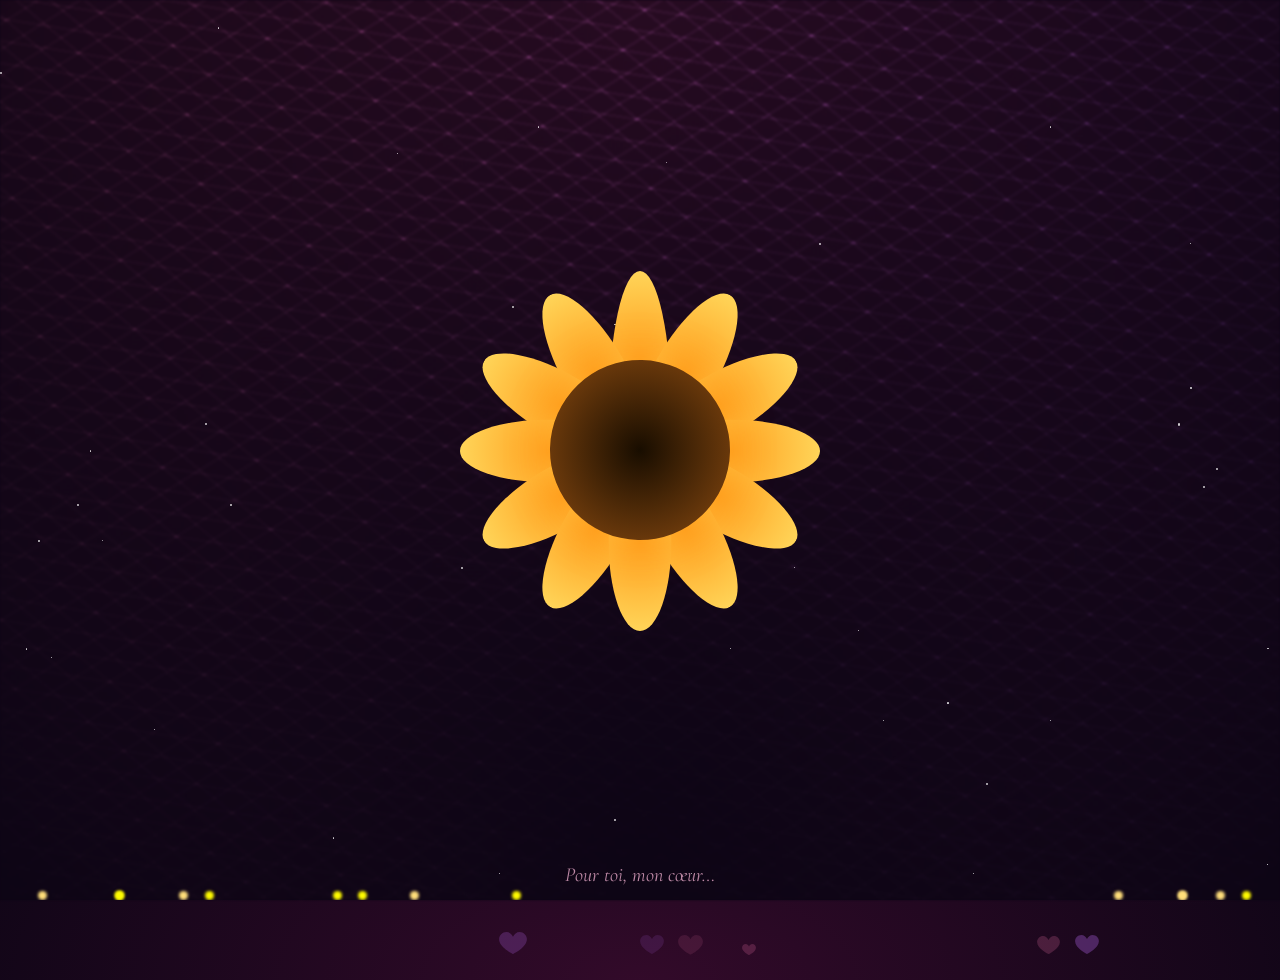
==== commit c1ff6e05: "Update index.html" ====
(no text change in the page or its own stylesheets)
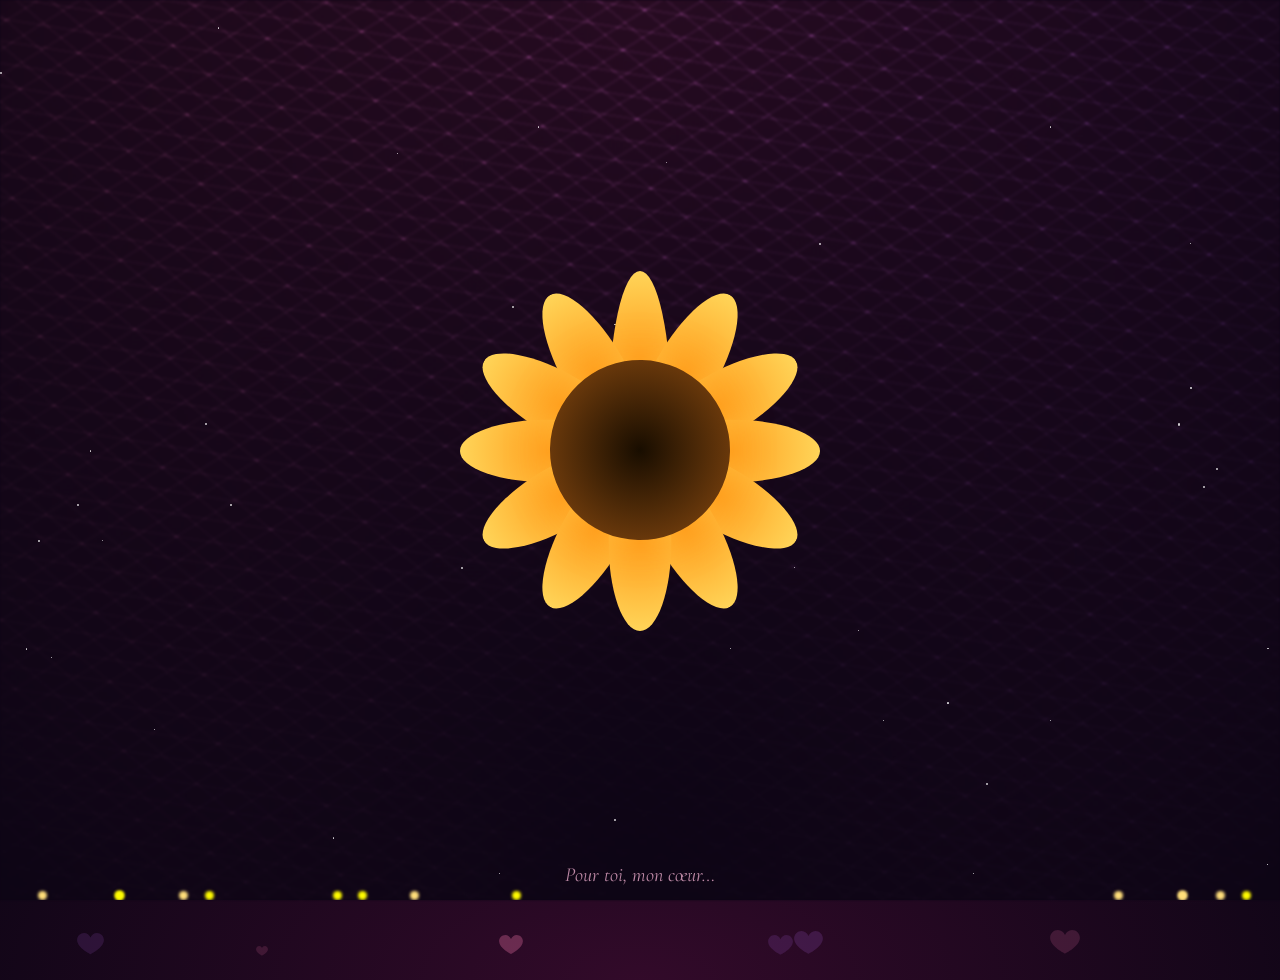
==== commit bbc8d9a6: "Refactor load event listener and add error handling Removed duplicate load event listener and kept t" ====
--- a/index.html
+++ b/index.html
@@ -224,6 +224,14 @@
 <script src="data.js"></script>
 <script src="mc-toast.js"></script>
 <script>
+// Sécurité : le tournesol doit disparaître même si une erreur survient plus bas dans le script
+// (ex: une faute de syntaxe dans data.js) — ce bloc est volontairement tout en haut, avant tout le reste.
+window.addEventListener('load', () => {
+  const overlay = document.getElementById('opening-overlay');
+  setTimeout(() => { overlay.style.opacity = '0'; setTimeout(() => overlay.style.display = 'none', 1000); }, 2600);
+});
+
+try {
 const MONTHS = window.SITE_DATA.months;
 const params = new URLSearchParams(location.search);
 const requestedNum = parseInt(params.get('m'), 10);
@@ -356,11 +364,6 @@
   bgLightsContainer.appendChild(light);
 }
 
-window.addEventListener('load', () => {
-  const overlay = document.getElementById('opening-overlay');
-  setTimeout(() => { overlay.style.opacity = '0'; setTimeout(() => overlay.style.display = 'none', 1000); }, 2600);
-});
-
 // Pétales — vraies formes SVG, taille/opacité variables
 const petalsContainer = document.getElementById('petals-container');
 const PETAL_COUNT = 12; // doit matcher les nth-child(1..12) du CSS
@@ -668,7 +671,9 @@
   bookOpen.classList.add('visible');
   renderPage(chapterPageIndex(deepLinkedMonth.number));
 }
+} catch (err) {
+  console.error('Erreur dans le script du livre (vérifie data.js) :', err);
+}
 </script>
 </body>
 </html>
-
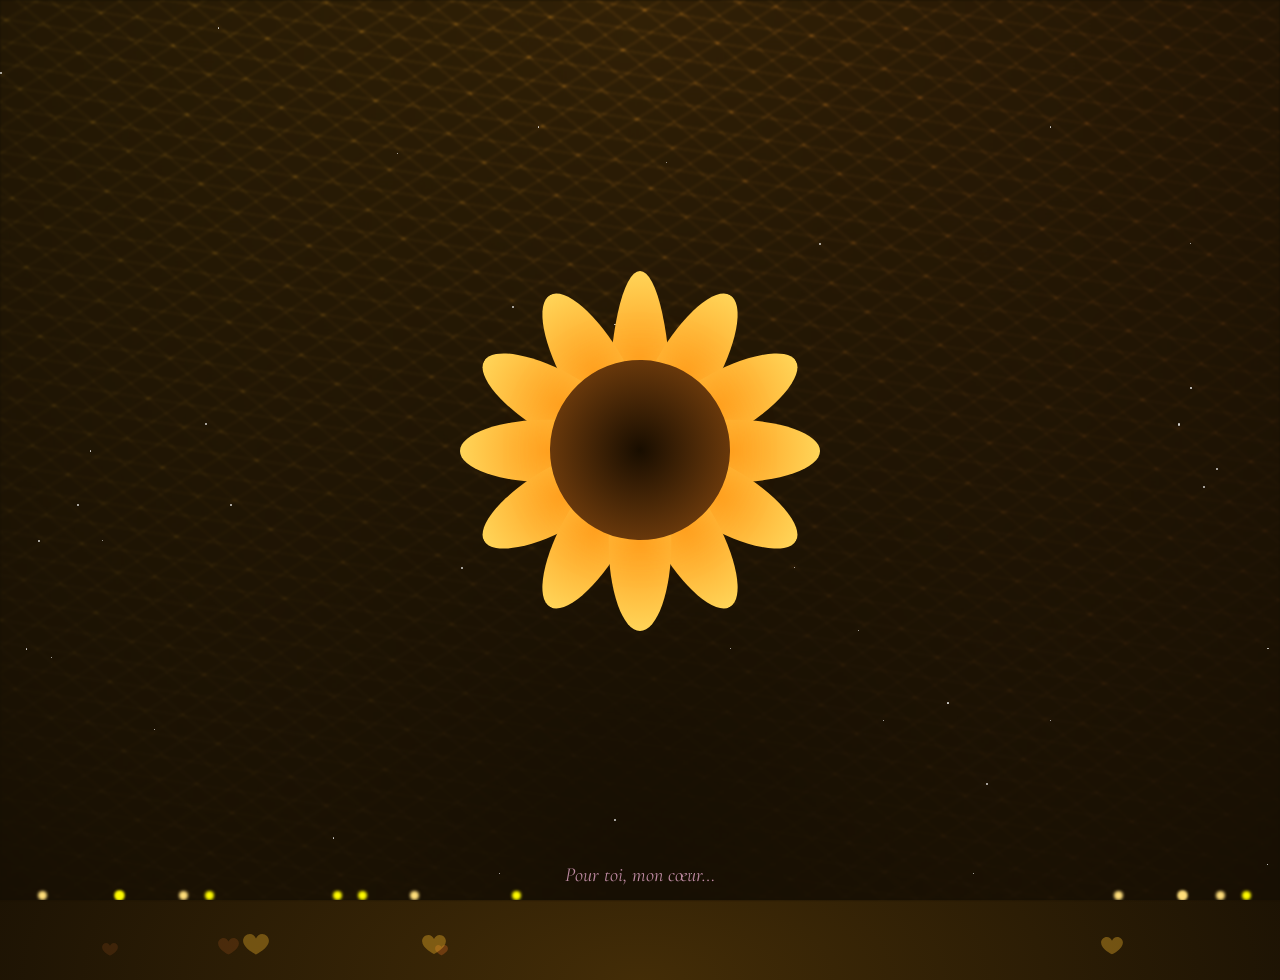
==== commit c2576ee0: "Revise book details and introduction text Updated book title, subtitle, and introduction text to ref" ====
--- a/index.html
+++ b/index.html
@@ -191,9 +191,9 @@
     <svg class="book-cover-flower" viewBox="0 0 200 200" xmlns="http://www.w3.org/2000/svg">
       <g class="deco-flower-hero" data-color="c1" transform="translate(-50,10) scale(0.9)"></g>
     </svg>
-    <div class="book-title">Notre histoire</div>
+    <div class="book-title">A nos souvenir d'amoureux</div>
     <div class="book-cover-rule"></div>
-    <div class="book-subtitle">à nous deux</div>
+    <div class="book-subtitle">L'histoire de notre amour</div>
   </div>
   <button class="discover-btn" id="discover-btn">Découvrir notre histoire</button>
 </div>
@@ -203,7 +203,7 @@
   <div class="book-toolbar">
     <button id="nav-toc-btn">✦ Sommaire ✦</button>
     <span class="sep">·</span>
-    <a href="chronologie.html">notre chronologie</a>
+    <a href="chronologie.html">Notre chronologie</a>
   </div>
   <div class="book-frame">
     <button class="book-nav-btn" id="nav-prev" aria-label="page précédente">←</button>
@@ -446,7 +446,7 @@
       <div class="hero-date">${month.dateRange}</div>
       <div class="hero-month">${month.number} mois</div>
       <div class="hero-subtitle">${month.subtitle}</div>
-      <div class="hero-name">Pour mon amoureuse d'amour 🌸</div>
+      <div class="hero-name">Pour TOIII ma chérie d'amouuur ❤️</div>
       <div class="sep" style="margin-top:16px"><div class="sep-line"></div><span style="color:rgba(200,80,130,0.5);font-size:10px">♥</span><div class="sep-line"></div></div>
       <div class="counter-card" style="margin-top:22px">
         <div class="counter-number">${month.number}</div>
@@ -482,7 +482,7 @@
     <div class="book-page book-page-left">
       <div class="intro-eyebrow">${MONTHS[0].dateRange.split('→')[0].trim() || 'le début'}</div>
       <div class="intro-title">Tout a commencé ici…</div>
-      <div class="intro-text">Une histoire qui a démarré derrière un écran, et qui n'a jamais cessé de grandir depuis.</div>
+      <div class="intro-text">Une histoire qui a démarré derrière un écran, entre deux personnes qui ne savaient pas encore tout se que l'autre allait représenter.\n Un soir d'octobre 2023, quelque message on suffit pour créer un lien. D'abord une amitié,puis une complicité qui na cessé de grandir avec le temp. Des discussion jusqu'au bout de la nuit, des appels, des rires, des confidences, des moments où l'on c'est soutenu sans meme réaliser à quel point ils comptait et nous rapprocher l'un de l'autre.\n Et puis petit a petit, notre histoire a chaner\nSe qui était autrefois une simple amitié tres forte c'est transformer an quelque chose d'encore plus fort, des sentiments, des habitudes, des petites pensé pour l'autre, des petit mots doux... jusqu'au jour ou nous somme devenu NOUS.\n Depuis ce jour, chaque journée ajoute une nouvelle page a notre histoire et CE livre est là pour garder ses beau souvenir et nous les remémorer autant qu'on souhaite les revivre. Ce livre est là pour n'oublier aucun petit détail de ses moment, de ses fou rires, de nos "je t'aime", de nos appels qui dure encore et encore, toute ses chose qui font que notre histoire est unique et surtout la NOTRE\n Et surtout, ce n'est que le début de cette histoire qui ne risque pas de finir.\n Bienvenu, dans NOTRE histoire</div>
       <div class="book-page-num">page de garde</div>
     </div>
     <div class="book-page book-page-right">
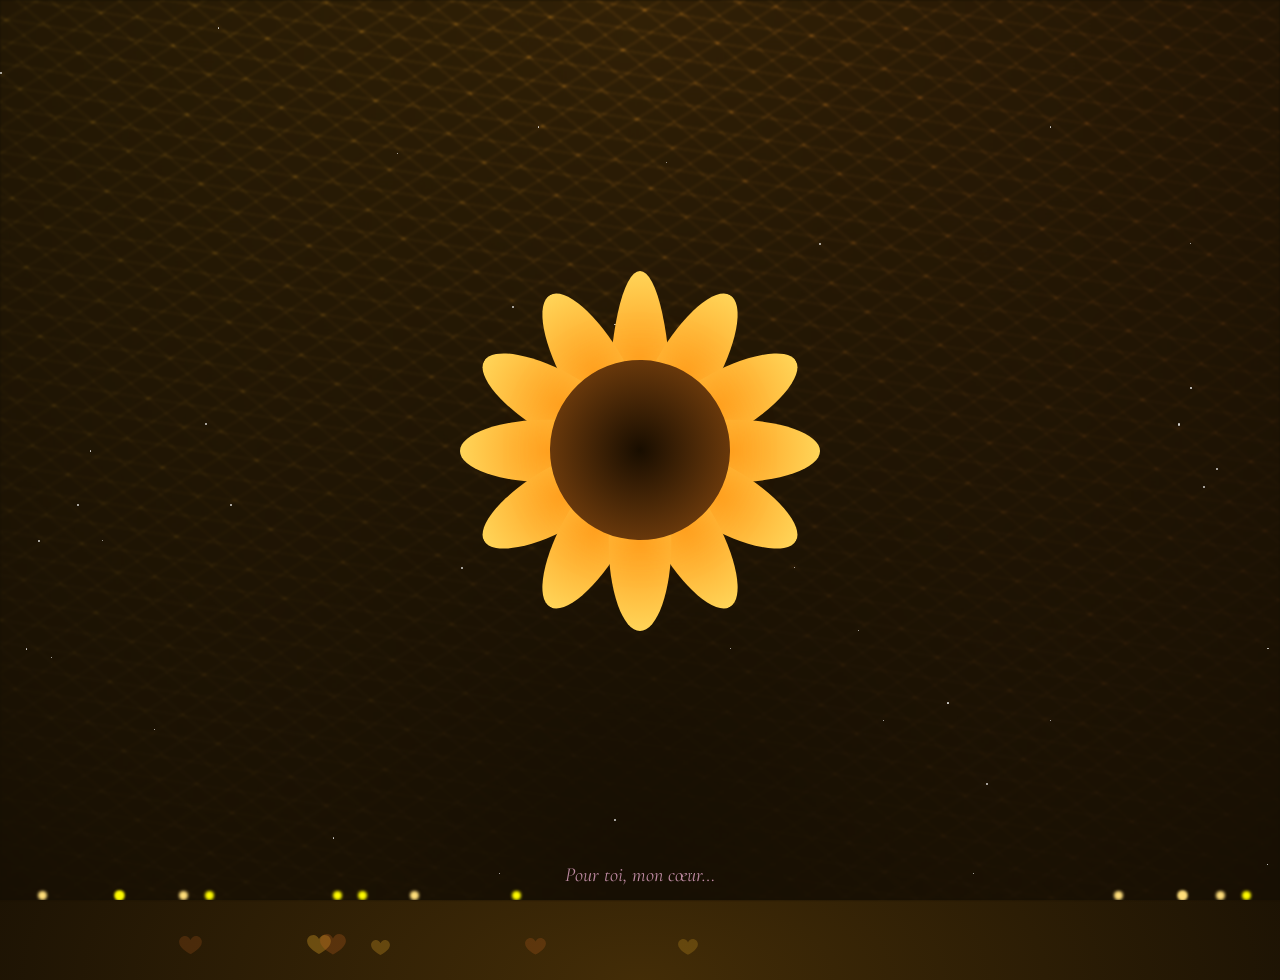
==== commit 1b2a7f4c: "Change title from 'Pour toi, mon cœur' to 'Notre histoire d'amour'" ====
--- a/index.html
+++ b/index.html
@@ -4,7 +4,7 @@
 <meta charset="UTF-8">
 <meta name="viewport" content="width=device-width, initial-scale=1.0">
 <meta name="theme-color" content="#1a0a2e">
-<title>Pour toi, mon cœur 🌸</title>
+<title>Notre histoire d'amour</title>
 <link href="https://fonts.googleapis.com/css2?family=Cormorant+Garamond:ital,wght@0,400;0,600;1,400;1,600&family=Lato:wght@300;400&family=Press+Start+2P&display=swap" rel="stylesheet">
 <link rel="stylesheet" href="style.css">
 </head>
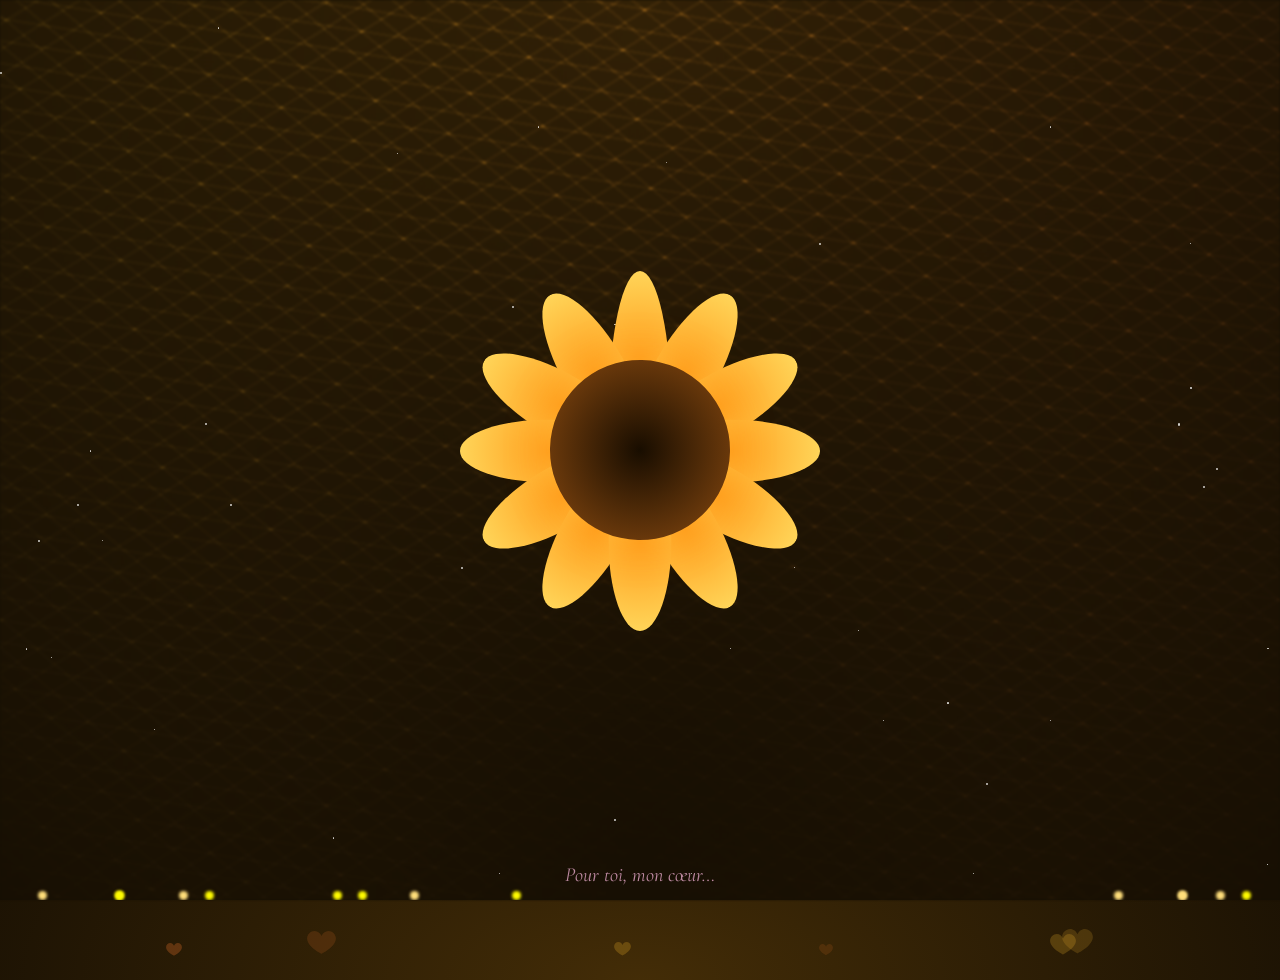
==== commit 14aecb84: "Refactor intro text for clarity and grammar Refactored the introductory text for better readability " ====
--- a/index.html
+++ b/index.html
@@ -482,7 +482,51 @@
     <div class="book-page book-page-left">
       <div class="intro-eyebrow">${MONTHS[0].dateRange.split('→')[0].trim() || 'le début'}</div>
       <div class="intro-title">Tout a commencé ici…</div>
-      <div class="intro-text">Une histoire qui a démarré derrière un écran, entre deux personnes qui ne savaient pas encore tout se que l'autre allait représenter.\n Un soir d'octobre 2023, quelque message on suffit pour créer un lien. D'abord une amitié,puis une complicité qui na cessé de grandir avec le temp. Des discussion jusqu'au bout de la nuit, des appels, des rires, des confidences, des moments où l'on c'est soutenu sans meme réaliser à quel point ils comptait et nous rapprocher l'un de l'autre.\n Et puis petit a petit, notre histoire a chaner\nSe qui était autrefois une simple amitié tres forte c'est transformer an quelque chose d'encore plus fort, des sentiments, des habitudes, des petites pensé pour l'autre, des petit mots doux... jusqu'au jour ou nous somme devenu NOUS.\n Depuis ce jour, chaque journée ajoute une nouvelle page a notre histoire et CE livre est là pour garder ses beau souvenir et nous les remémorer autant qu'on souhaite les revivre. Ce livre est là pour n'oublier aucun petit détail de ses moment, de ses fou rires, de nos "je t'aime", de nos appels qui dure encore et encore, toute ses chose qui font que notre histoire est unique et surtout la NOTRE\n Et surtout, ce n'est que le début de cette histoire qui ne risque pas de finir.\n Bienvenu, dans NOTRE histoire</div>
+      <div class="intro-text">
+
+      <p>
+        Une histoire qui a démarré derrière un écran, entre deux personnes qui ne savaient pas encore tout ce que l'autre allait représenter.
+      </p>
+
+      <p>
+        Un soir d'octobre 2023, quelques messages ont suffi pour créer un lien.
+        D'abord une amitié, puis une complicité qui n'a cessé de grandir avec le temps.
+        Des discussions jusqu'au bout de la nuit, des appels, des rires, des confidences,
+        des moments où l'on s'est soutenus sans même réaliser à quel point ils comptaient
+        et nous rapprochaient l'un de l'autre.
+      </p>
+
+       <p>
+        Et puis, petit à petit, notre histoire a changé.
+       </p>
+
+      <p>
+        Ce qui était autrefois une simple amitié très forte s'est transformé en quelque chose
+        d'encore plus fort : des sentiments, des habitudes, des petites pensées pour l'autre,
+        des petits mots doux... jusqu'au jour où nous sommes devenus <strong>NOUS.</strong>
+      </p>
+
+    <p>
+        Depuis ce jour, chaque journée ajoute une nouvelle page à notre histoire et
+        <strong>CE LIVRE</strong> est là pour garder ces beaux souvenirs et nous les remémorer
+        autant que nous le souhaitons, comme si nous pouvions les revivre.
+    </p>
+
+    <p>
+        Ce livre est là pour n'oublier aucun petit détail de ces moments, de nos fous rires,
+        de nos « je t'aime », de nos appels qui durent encore et encore...
+        Toutes ces choses qui font que notre histoire est unique et surtout, <strong>la NÔTRE.</strong>
+    </p>
+
+    <p class="intro-ending">
+        Et surtout, ce n'est que le début de cette histoire qui ne risque pas de finir.
+    </p>
+
+    <p class="intro-welcome">
+        Bienvenue dans <strong>NOTRE HISTOIRE.</strong>
+    </p>
+
+  </div>
       <div class="book-page-num">page de garde</div>
     </div>
     <div class="book-page book-page-right">
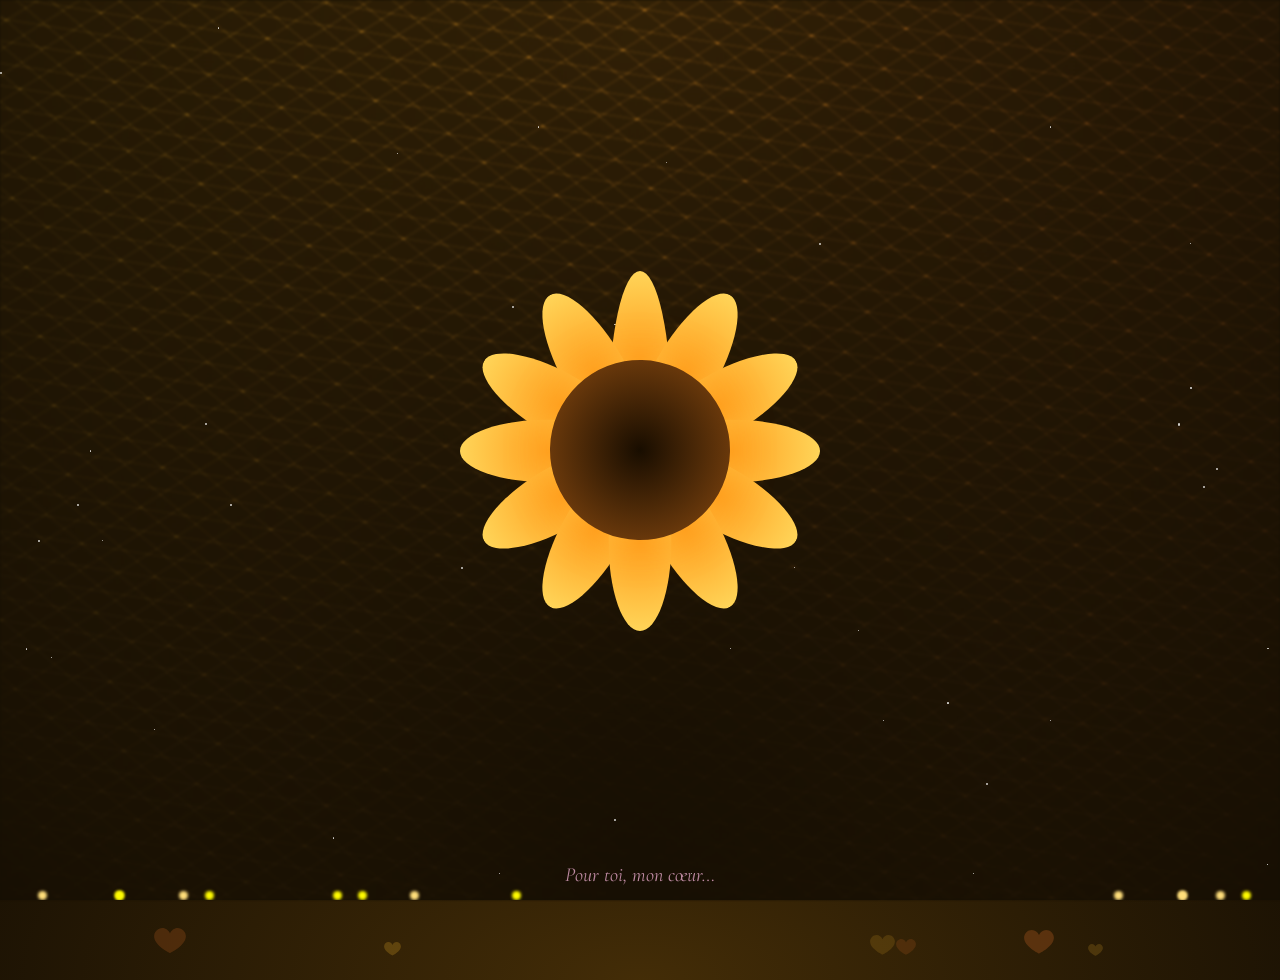
==== commit 6adf0876: "Update title and content in index.html" ====
--- a/index.html
+++ b/index.html
@@ -4,7 +4,7 @@
 <meta charset="UTF-8">
 <meta name="viewport" content="width=device-width, initial-scale=1.0">
 <meta name="theme-color" content="#1a0a2e">
-<title>Notre histoire d'amour</title>
+<title>Pour toi, mon cœur 🌸</title>
 <link href="https://fonts.googleapis.com/css2?family=Cormorant+Garamond:ital,wght@0,400;0,600;1,400;1,600&family=Lato:wght@300;400&family=Press+Start+2P&display=swap" rel="stylesheet">
 <link rel="stylesheet" href="style.css">
 </head>
@@ -191,9 +191,9 @@
     <svg class="book-cover-flower" viewBox="0 0 200 200" xmlns="http://www.w3.org/2000/svg">
       <g class="deco-flower-hero" data-color="c1" transform="translate(-50,10) scale(0.9)"></g>
     </svg>
-    <div class="book-title">A nos souvenir d'amoureux</div>
+    <div class="book-title">Notre histoire</div>
     <div class="book-cover-rule"></div>
-    <div class="book-subtitle">L'histoire de notre amour</div>
+    <div class="book-subtitle">à nous deux</div>
   </div>
   <button class="discover-btn" id="discover-btn">Découvrir notre histoire</button>
 </div>
@@ -203,7 +203,7 @@
   <div class="book-toolbar">
     <button id="nav-toc-btn">✦ Sommaire ✦</button>
     <span class="sep">·</span>
-    <a href="chronologie.html">Notre chronologie</a>
+    <a href="chronologie.html">notre chronologie</a>
   </div>
   <div class="book-frame">
     <button class="book-nav-btn" id="nav-prev" aria-label="page précédente">←</button>
@@ -446,10 +446,10 @@
       <div class="hero-date">${month.dateRange}</div>
       <div class="hero-month">${month.number} mois</div>
       <div class="hero-subtitle">${month.subtitle}</div>
-      <div class="hero-name">Pour TOIII ma chérie d'amouuur ❤️</div>
+      <div class="hero-name">Pour mon amoureuse d'amour 🌸</div>
       <div class="sep" style="margin-top:16px"><div class="sep-line"></div><span style="color:rgba(200,80,130,0.5);font-size:10px">♥</span><div class="sep-line"></div></div>
       <div class="counter-card" style="margin-top:22px">
-        <div class="counter-number">${month.number}</div>
+        <div class="counter-number" id="counter-number-val">${month.number}</div>
         <div class="counter-info"><div class="counter-label">mois ensemble</div><div class="counter-sub">${month.counterSub}</div></div>
       </div>
       <div class="polaroid" style="top:${photo.top}; ${photo.side}; transform:rotate(${photo.rot}deg);"><img src="${photo.src}" alt="Julie"${photo.h ? ` style="height:${photo.h}"` : ''}></div>
@@ -460,6 +460,7 @@
       <div class="card">
         <svg class="card-flower-bg" style="right:-20px;bottom:-20px;width:160px;height:160px" viewBox="0 0 200 200" xmlns="http://www.w3.org/2000/svg"><g class="deco-flower-watermark" data-color="c1"></g></svg>
         <div class="card-label">Un poème pour toi</div>
+        <button class="poem-audio-btn" id="poem-audio-btn" data-month="${month.number}" hidden>🎧 Écouter le poème</button>
         <div class="poem">${poemHTML(month)}</div>
       </div>
       ${galleryHTML(month)}
@@ -482,51 +483,7 @@
     <div class="book-page book-page-left">
       <div class="intro-eyebrow">${MONTHS[0].dateRange.split('→')[0].trim() || 'le début'}</div>
       <div class="intro-title">Tout a commencé ici…</div>
-      <div class="intro-text">
-
-      <p>
-        Une histoire qui a démarré derrière un écran, entre deux personnes qui ne savaient pas encore tout ce que l'autre allait représenter.
-      </p>
-
-      <p>
-        Un soir d'octobre 2023, quelques messages ont suffi pour créer un lien.
-        D'abord une amitié, puis une complicité qui n'a cessé de grandir avec le temps.
-        Des discussions jusqu'au bout de la nuit, des appels, des rires, des confidences,
-        des moments où l'on s'est soutenus sans même réaliser à quel point ils comptaient
-        et nous rapprochaient l'un de l'autre.
-      </p>
-
-       <p>
-        Et puis, petit à petit, notre histoire a changé.
-       </p>
-
-      <p>
-        Ce qui était autrefois une simple amitié très forte s'est transformé en quelque chose
-        d'encore plus fort : des sentiments, des habitudes, des petites pensées pour l'autre,
-        des petits mots doux... jusqu'au jour où nous sommes devenus <strong>NOUS.</strong>
-      </p>
-
-    <p>
-        Depuis ce jour, chaque journée ajoute une nouvelle page à notre histoire et
-        <strong>CE LIVRE</strong> est là pour garder ces beaux souvenirs et nous les remémorer
-        autant que nous le souhaitons, comme si nous pouvions les revivre.
-    </p>
-
-    <p>
-        Ce livre est là pour n'oublier aucun petit détail de ces moments, de nos fous rires,
-        de nos « je t'aime », de nos appels qui durent encore et encore...
-        Toutes ces choses qui font que notre histoire est unique et surtout, <strong>la NÔTRE.</strong>
-    </p>
-
-    <p class="intro-ending">
-        Et surtout, ce n'est que le début de cette histoire qui ne risque pas de finir.
-    </p>
-
-    <p class="intro-welcome">
-        Bienvenue dans <strong>NOTRE HISTOIRE.</strong>
-    </p>
-
-  </div>
+      <div class="intro-text">Une histoire qui a démarré derrière un écran, et qui n'a jamais cessé de grandir depuis.</div>
       <div class="book-page-num">page de garde</div>
     </div>
     <div class="book-page book-page-right">
@@ -605,12 +562,83 @@
   }
   if (page.type === 'chapter') {
     showAchievementToast('❤️', 'Accomplissement obtenu !', page.month.number + ' mois parcourus', 400);
-  }
-}
+    animateCounter(page.month.number);
+    setupPoemAudio(page.month.number);
+  }
+}
+
+// Compteur "X mois" : le vrai chiffre est déjà dans le HTML (sécurité), on l'anime depuis 0.
+function animateCounter(target) {
+  const el = document.getElementById('counter-number-val');
+  if (!el || window.matchMedia('(prefers-reduced-motion: reduce)').matches) return;
+  el.textContent = '0';
+  const duration = 700 + target * 60, start = performance.now();
+  function tick(now) {
+    const t = Math.min(1, (now - start) / duration);
+    el.textContent = Math.round((1 - Math.pow(1 - t, 3)) * target);
+    if (t < 1) requestAnimationFrame(tick); else el.textContent = target;
+  }
+  requestAnimationFrame(tick);
+}
+
+// Audio du poème : le bouton n'apparaît que si audio/poeme-N.mp3 existe
+let poemAudio = null;
+function stopPoemAudio() { if (poemAudio) { poemAudio.pause(); poemAudio = null; } }
+function setupPoemAudio(n) {
+  stopPoemAudio();
+  const btn = document.getElementById('poem-audio-btn');
+  if (!btn) return;
+  const a = new Audio('audio/poeme-' + n + '.mp3');
+  a.preload = 'metadata';
+  a.addEventListener('loadedmetadata', () => { btn.hidden = false; });
+  a.addEventListener('ended', () => { btn.textContent = '🎧 Écouter le poème'; });
+  btn.onclick = () => {
+    if (a.paused) { a.play(); btn.textContent = '⏸ Pause'; }
+    else { a.pause(); btn.textContent = '🎧 Écouter le poème'; }
+  };
+  poemAudio = a;
+}
+
+// Easter egg sonore (audio/gay.mp3, optionnel : silencieux si le fichier n'existe pas)
+function playSecretSound() {
+  try { const a = new Audio('audio/gay.mp3'); a.volume = 0.9; a.play().catch(() => {}); } catch (e) {}
+}
+
+// Petites étincelles au clic sur le bouton secret
+function burstSparks(x, y) {
+  for (let i = 0; i < 14; i++) {
+    const sp = document.createElement('div');
+    sp.className = 'spark';
+    const a = (Math.PI * 2 * i) / 14 + Math.random() * 0.4, d = 30 + Math.random() * 40;
+    sp.style.left = x + 'px'; sp.style.top = y + 'px';
+    sp.style.setProperty('--dx', Math.cos(a) * d + 'px');
+    sp.style.setProperty('--dy', Math.sin(a) * d + 'px');
+    document.body.appendChild(sp);
+    setTimeout(() => sp.remove(), 900);
+  }
+}
+
+// Papillons discrets en arrière-plan
+(function () {
+  const layer = document.createElement('div');
+  layer.id = 'butterfly-layer';
+  for (let i = 0; i < 4; i++) {
+    const b = document.createElement('div');
+    b.className = 'butterfly';
+    b.style.setProperty('--top', (12 + i * 20) + '%');
+    b.style.setProperty('--dur', (28 + i * 7) + 's');
+    b.style.setProperty('--delay', (-i * 9) + 's');
+    b.style.setProperty('--sc', (0.7 + (i % 2) * 0.35));
+    b.innerHTML = '<span class="wing wing-l"></span><span class="wing wing-r"></span>';
+    layer.appendChild(b);
+  }
+  document.body.appendChild(layer);
+})();
 
 // Anime une "page qui tourne" : la page sortante pivote légèrement puis disparaît,
 // le contenu est remplacé, puis la nouvelle page pivote pour revenir à plat.
 function renderPage(index, landOnRight, direction) {
+  stopPoemAudio();
   const dir = direction || (index >= pageIndex ? 'next' : 'prev');
   pageSpread.classList.remove('turn-next-in', 'turn-prev-in');
   pageSpread.classList.add(dir === 'next' ? 'turn-next-out' : 'turn-prev-out');
@@ -659,6 +687,9 @@
   if (!btn) return;
   const msg = btn.nextElementSibling;
   msg.innerHTML = decodeURIComponent(btn.dataset.secret);
+  const r = btn.getBoundingClientRect();
+  burstSparks(r.left + r.width / 2, r.top + r.height / 2);
+  playSecretSound();
   btn.style.display = 'none';
   msg.classList.add('visible');
 });
@@ -721,3 +752,4 @@
 </script>
 </body>
 </html>
+
--- a/style.css
+++ b/style.css
@@ -367,7 +367,7 @@
   }
 }
 .book-page {
-  position: relative; padding: 30px 22px 24px;
+  position: relative; padding: 50px 55px 40px;
   background:
     repeating-linear-gradient(0deg, rgba(0,0,0,0.015) 0px, rgba(0,0,0,0.015) 1px, transparent 1px, transparent 3px),
     linear-gradient(160deg, #1c0f22 0%, var(--bg-base, #150a1a) 100%);
@@ -399,7 +399,21 @@
 /* ── Page d'intro (garde) ── */
 .intro-eyebrow { font-family: 'Lato', sans-serif; font-size: 10px; letter-spacing: 3px; text-transform: uppercase; color: rgba(var(--c1),0.75); }
 .intro-title { font-family: 'Cormorant Garamond', serif; font-style: italic; font-size: 30px; margin: 10px 0 16px; color: rgba(255,235,245,0.95); }
-.intro-text { font-family: 'Cormorant Garamond', serif; font-size: 17px; line-height: 1.8; color: rgba(230,210,225,0.85); }
+.intro-text {
+  font-family: 'Cormorant Garamond', serif;
+  font-size: 17px;
+  line-height: 1.85;
+  color: rgba(230,210,225,0.85);
+  max-width: 680px;
+  margin: 0 auto;
+  text-align: left;
+}
+
+.intro-text p { margin: 0 0 22px; }
+.intro-text p:last-child { margin-bottom: 0; }
+.intro-text strong { color: rgba(255,235,245,0.98); font-weight: 600; }
+.intro-ending { margin-top: 30px !important; text-align: center; font-style: italic; }
+.intro-welcome { margin-top: 32px !important; text-align: center; font-size: 22px; color: rgba(var(--c1),0.95); letter-spacing: 1px; }
 .intro-cta {
   display: inline-block; margin-top: 24px; font-family: 'Cormorant Garamond', serif; font-style: italic;
   font-size: 15px; color: rgba(var(--c1),0.95); text-decoration: none;
@@ -421,3 +435,11 @@
 .toc-item-date { font-family: 'Lato', sans-serif; font-size: 10px; color: rgba(200,180,195,0.55); margin-top: 2px; }
 .toc-links { margin-top: 26px; display: flex; flex-direction: column; gap: 10px; }
 .toc-links a { font-family: 'Cormorant Garamond', serif; font-style: italic; font-size: 14px; color: rgba(var(--c2),0.9); }
+
+
+/* ── Texte d'introduction : lecture confortable sur mobile ── */
+@media (max-width: 600px) {
+  .book-page { padding: 35px 25px 30px; }
+  .intro-text { font-size: 16px; line-height: 1.8; }
+  .intro-text p { margin-bottom: 20px; }
+}
